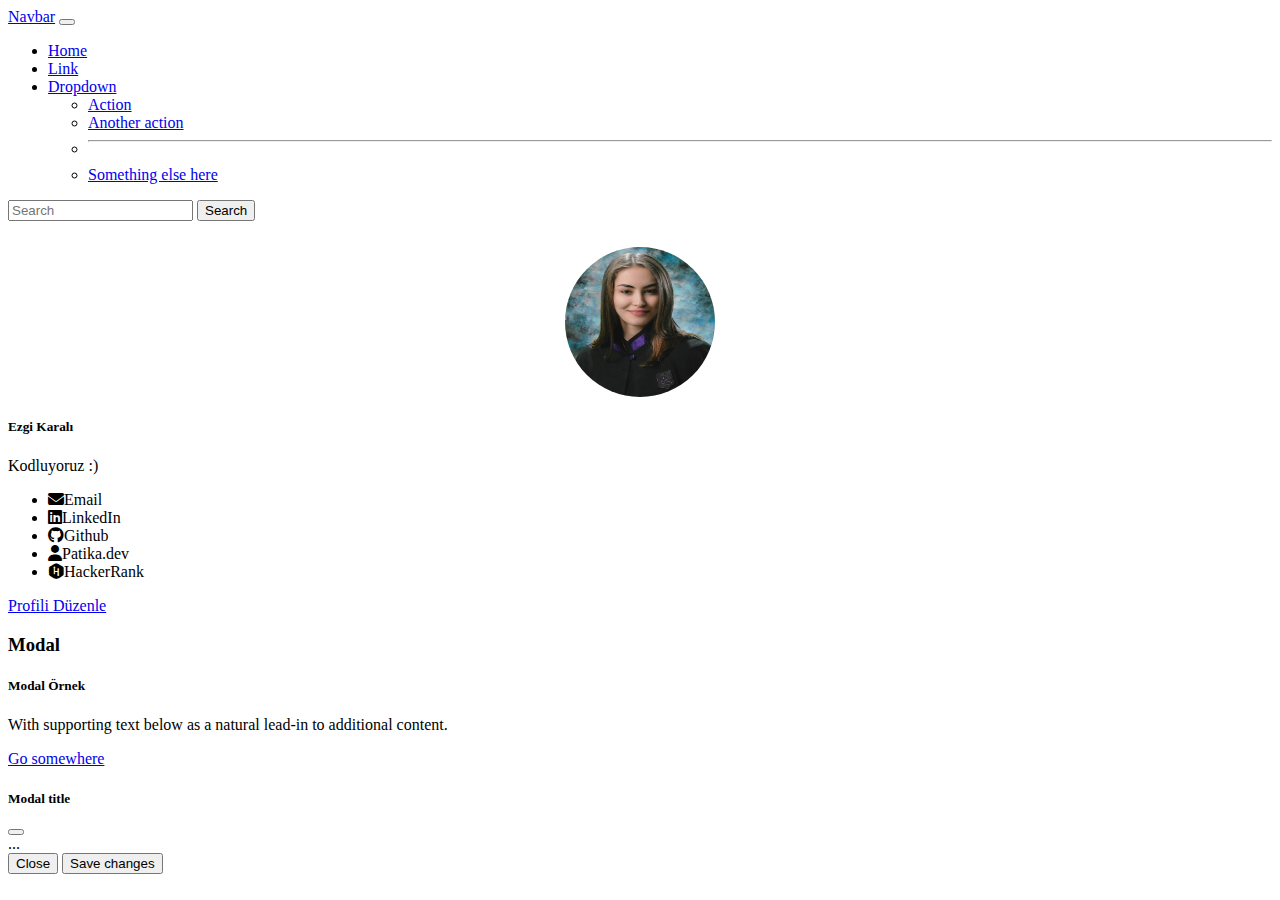
==== Bootstrap2/index.html @ e3fecdb6 "first commit" ====
<html lang="en">
<head>
    <meta charset="UTF-8">
    <meta http-equiv="X-UA-Compatible" content="IE=edge">
    <meta name="viewport" content="width=device-width, initial-scale=1.0">
    <title>Document</title>
    <link rel="stylesheet" href="./fontawesome/css/all.css">
    <link href="https://cdn.jsdelivr.net/npm/bootstrap@5.2.0/dist/css/bootstrap.min.css" rel="stylesheet" integrity="sha384-gH2yIJqKdNHPEq0n4Mqa/HGKIhSkIHeL5AyhkYV8i59U5AR6csBvApHHNl/vI1Bx" crossorigin="anonymous">
    <link rel="stylesheet" href="css/style.css">

    <script src="https://cdn.jsdelivr.net/npm/bootstrap@5.2.0/dist/js/bootstrap.bundle.min.js" integrity="sha384-A3rJD856KowSb7dwlZdYEkO39Gagi7vIsF0jrRAoQmDKKtQBHUuLZ9AsSv4jD4Xa" crossorigin="anonymous"></script>
</head>
<body>
    <nav class="navbar navbar-expand-md navbar-dark bg-dark">
  <div class="container-fluid">
    <a class="navbar-brand" href="#">Navbar</a>
    <button class="navbar-toggler" type="button" data-bs-toggle="collapse" data-bs-target="#navbarSupportedContent" aria-controls="navbarSupportedContent" aria-expanded="false" aria-label="Toggle navigation">
      <span class="navbar-toggler-icon"></span>
    </button>
    <div class="collapse navbar-collapse" id="navbarSupportedContent">
      <ul class="navbar-nav me-auto mb-2 mb-lg-0">
        <li class="nav-item">
          <a class="nav-link active" aria-current="page" href="#">Home</a>
        </li>
        <li class="nav-item">
          <a class="nav-link" href="#">Link</a>
        </li>
        <li class="nav-item dropdown">
          <a class="nav-link dropdown-toggle" href="#" role="button" data-bs-toggle="dropdown" aria-expanded="false">
            Dropdown
          </a>
          <ul class="dropdown-menu">
            <li><a class="dropdown-item" href="#">Action</a></li>
            <li><a class="dropdown-item" href="#">Another action</a></li>
            <li><hr class="dropdown-divider"></li>
            <li><a class="dropdown-item" href="#">Something else here</a></li>
          </ul>
        </li>
        
      </ul>
      <form class="d-flex" role="search">
        <input class="form-control me-2" type="search" placeholder="Search" aria-label="Search">
        <button class="btn btn-outline-success" type="submit">Search</button>
      </form>
    </div>
  </div>
</nav>
<div class="container mt-4">
    <div class="col-md-3">
        <div class="card">
            <div class="avatar-box">
                <img src="images/profile.jpg" class="avatar" alt="avatar">
            </div>
            <div class="card-body">
    <h5 class="card-title">Ezgi Karalı</h5>
    <p class="card-text">Kodluyoruz :)</p>
  </div>
  <ul class="list-group list-group-flush">
    <li class="list-group-item"><i class="fa-solid fa-envelope"></i>Email</li>
    <li class="list-group-item"><i class="fa-brands fa-linkedin"></i>LinkedIn</li>
    <li class="list-group-item"><i class="fa-brands fa-github"></i>Github</li>
    <li class="list-group-item"><i class="fa-solid fa-user"></i>Patika.dev</li>
    <li class="list-group-item"><i class="fa-brands fa-hackerrank"></i>HackerRank</li>
  </ul>
  <div class="card-body">
    <a href="#" class="card-link">Profili Düzenle</a>
  </div>
</div>


    <div class="card mt-4">
        <h3 class="card-header">Modal</h3>
        <div class="card-body">
            <h5 class="card-title">Modal Örnek</h5>
           <p class="card-text">With supporting text below as a natural lead-in to additional content.</p>
            <a href="#" class="btn btn-primary">Go somewhere</a>
        </div>
    </div>
    </div> 
</div>


<!-- ekranda sonradan açıldığı için modal örneğini nereye koyduğumuzun bir önemi yok-->
<div class="modal fade" id="exampleModal" tabindex="-1" aria-labelledby="exampleModalLabel" aria-hidden="true">
  <div class="modal-dialog">
    <div class="modal-content">
      <div class="modal-header">
        <h5 class="modal-title" id="exampleModalLabel">Modal title</h5>
        <button type="button" class="btn-close" data-bs-dismiss="modal" aria-label="Close"></button>
      </div>
      <div class="modal-body">
        ...
      </div>
      <div class="modal-footer">
        <button type="button" class="btn btn-secondary" data-bs-dismiss="modal">Close</button>
        <button type="button" class="btn btn-primary">Save changes</button>
      </div>
    </div>
  </div>
</div>
    <script src="https://cdn.jsdelivr.net/npm/@popperjs/core@2.11.5/dist/umd/popper.min.js" integrity="sha384-Xe+8cL9oJa6tN/veChSP7q+mnSPaj5Bcu9mPX5F5xIGE0DVittaqT5lorf0EI7Vk" crossorigin="anonymous"></script>
    <script src="https://code.jquery.com/jquery-3.6.1.slim.js"></script>
</body>
</html>
---- Bootstrap2/css/style.css ----
.avatar{
    height: 150px;
    width: 150px;
    border-radius: 100%;
    margin-top: 10px;
}

.avatar-box{
    text-align: center;
}
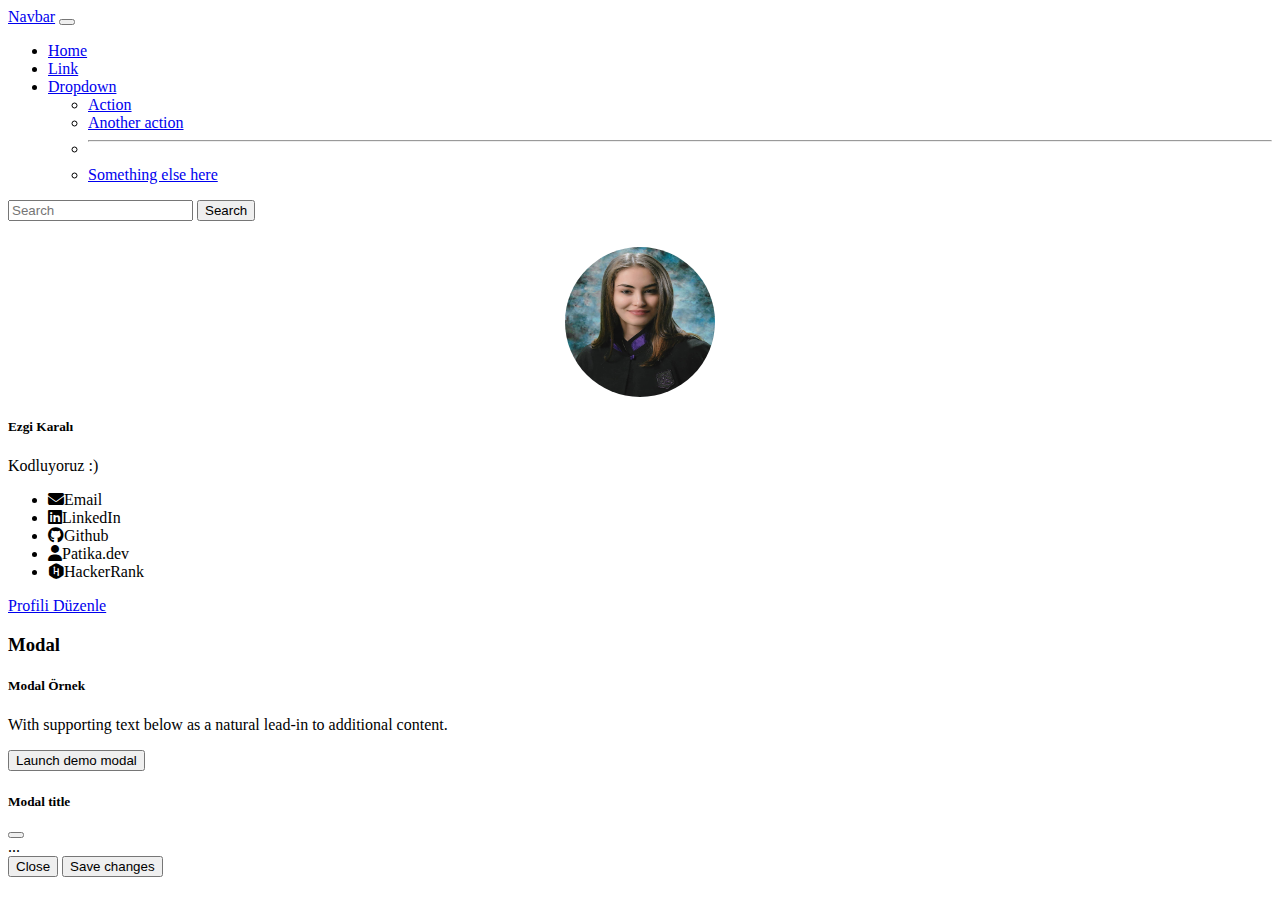
==== commit 81aea597: "second" ====
--- a/Bootstrap2/index.html
+++ b/Bootstrap2/index.html
@@ -1,104 +1,172 @@
 <html lang="en">
-<head>
-    <meta charset="UTF-8">
-    <meta http-equiv="X-UA-Compatible" content="IE=edge">
-    <meta name="viewport" content="width=device-width, initial-scale=1.0">
+  <head>
+    <meta charset="UTF-8" />
+    <meta http-equiv="X-UA-Compatible" content="IE=edge" />
+    <meta name="viewport" content="width=device-width, initial-scale=1.0" />
     <title>Document</title>
-    <link rel="stylesheet" href="./fontawesome/css/all.css">
-    <link href="https://cdn.jsdelivr.net/npm/bootstrap@5.2.0/dist/css/bootstrap.min.css" rel="stylesheet" integrity="sha384-gH2yIJqKdNHPEq0n4Mqa/HGKIhSkIHeL5AyhkYV8i59U5AR6csBvApHHNl/vI1Bx" crossorigin="anonymous">
-    <link rel="stylesheet" href="css/style.css">
+    <link rel="stylesheet" href="./fontawesome/css/all.css" />
+    <link
+      href="https://cdn.jsdelivr.net/npm/bootstrap@5.2.0/dist/css/bootstrap.min.css"
+      rel="stylesheet"
+      integrity="sha384-gH2yIJqKdNHPEq0n4Mqa/HGKIhSkIHeL5AyhkYV8i59U5AR6csBvApHHNl/vI1Bx"
+      crossorigin="anonymous"
+    />
+    <link rel="stylesheet" href="css/style.css" />
 
-    <script src="https://cdn.jsdelivr.net/npm/bootstrap@5.2.0/dist/js/bootstrap.bundle.min.js" integrity="sha384-A3rJD856KowSb7dwlZdYEkO39Gagi7vIsF0jrRAoQmDKKtQBHUuLZ9AsSv4jD4Xa" crossorigin="anonymous"></script>
-</head>
-<body>
+    <script
+      src="https://cdn.jsdelivr.net/npm/bootstrap@5.2.0/dist/js/bootstrap.bundle.min.js"
+      integrity="sha384-A3rJD856KowSb7dwlZdYEkO39Gagi7vIsF0jrRAoQmDKKtQBHUuLZ9AsSv4jD4Xa"
+      crossorigin="anonymous"
+    ></script>
+  </head>
+  <body>
     <nav class="navbar navbar-expand-md navbar-dark bg-dark">
-  <div class="container-fluid">
-    <a class="navbar-brand" href="#">Navbar</a>
-    <button class="navbar-toggler" type="button" data-bs-toggle="collapse" data-bs-target="#navbarSupportedContent" aria-controls="navbarSupportedContent" aria-expanded="false" aria-label="Toggle navigation">
-      <span class="navbar-toggler-icon"></span>
-    </button>
-    <div class="collapse navbar-collapse" id="navbarSupportedContent">
-      <ul class="navbar-nav me-auto mb-2 mb-lg-0">
-        <li class="nav-item">
-          <a class="nav-link active" aria-current="page" href="#">Home</a>
-        </li>
-        <li class="nav-item">
-          <a class="nav-link" href="#">Link</a>
-        </li>
-        <li class="nav-item dropdown">
-          <a class="nav-link dropdown-toggle" href="#" role="button" data-bs-toggle="dropdown" aria-expanded="false">
-            Dropdown
-          </a>
-          <ul class="dropdown-menu">
-            <li><a class="dropdown-item" href="#">Action</a></li>
-            <li><a class="dropdown-item" href="#">Another action</a></li>
-            <li><hr class="dropdown-divider"></li>
-            <li><a class="dropdown-item" href="#">Something else here</a></li>
+      <div class="container-fluid">
+        <a class="navbar-brand" href="#">Navbar</a>
+        <button
+          class="navbar-toggler"
+          type="button"
+          data-bs-toggle="collapse"
+          data-bs-target="#navbarSupportedContent"
+          aria-controls="navbarSupportedContent"
+          aria-expanded="false"
+          aria-label="Toggle navigation"
+        >
+          <span class="navbar-toggler-icon"></span>
+        </button>
+        <div class="collapse navbar-collapse" id="navbarSupportedContent">
+          <ul class="navbar-nav me-auto mb-2 mb-lg-0">
+            <li class="nav-item">
+              <a class="nav-link active" aria-current="page" href="#">Home</a>
+            </li>
+            <li class="nav-item">
+              <a class="nav-link" href="#">Link</a>
+            </li>
+            <li class="nav-item dropdown">
+              <a
+                class="nav-link dropdown-toggle"
+                href="#"
+                role="button"
+                data-bs-toggle="dropdown"
+                aria-expanded="false"
+              >
+                Dropdown
+              </a>
+              <ul class="dropdown-menu">
+                <li><a class="dropdown-item" href="#">Action</a></li>
+                <li><a class="dropdown-item" href="#">Another action</a></li>
+                <li><hr class="dropdown-divider" /></li>
+                <li>
+                  <a class="dropdown-item" href="#">Something else here</a>
+                </li>
+              </ul>
+            </li>
           </ul>
-        </li>
-        
-      </ul>
-      <form class="d-flex" role="search">
-        <input class="form-control me-2" type="search" placeholder="Search" aria-label="Search">
-        <button class="btn btn-outline-success" type="submit">Search</button>
-      </form>
-    </div>
-  </div>
-</nav>
-<div class="container mt-4">
-    <div class="col-md-3">
+          <form class="d-flex" role="search">
+            <input
+              class="form-control me-2"
+              type="search"
+              placeholder="Search"
+              aria-label="Search"
+            />
+            <button class="btn btn-outline-success" type="submit">
+              Search
+            </button>
+          </form>
+        </div>
+      </div>
+    </nav>
+    <div class="container mt-4">
+      <div class="col-md-3">
         <div class="card">
-            <div class="avatar-box">
-                <img src="images/profile.jpg" class="avatar" alt="avatar">
-            </div>
-            <div class="card-body">
-    <h5 class="card-title">Ezgi Karalı</h5>
-    <p class="card-text">Kodluyoruz :)</p>
-  </div>
-  <ul class="list-group list-group-flush">
-    <li class="list-group-item"><i class="fa-solid fa-envelope"></i>Email</li>
-    <li class="list-group-item"><i class="fa-brands fa-linkedin"></i>LinkedIn</li>
-    <li class="list-group-item"><i class="fa-brands fa-github"></i>Github</li>
-    <li class="list-group-item"><i class="fa-solid fa-user"></i>Patika.dev</li>
-    <li class="list-group-item"><i class="fa-brands fa-hackerrank"></i>HackerRank</li>
-  </ul>
-  <div class="card-body">
-    <a href="#" class="card-link">Profili Düzenle</a>
-  </div>
-</div>
+          <div class="avatar-box">
+            <img src="images/profile.jpg" class="avatar" alt="avatar" />
+          </div>
+          <div class="card-body">
+            <h5 class="card-title">Ezgi Karalı</h5>
+            <p class="card-text">Kodluyoruz :)</p>
+          </div>
+          <ul class="list-group list-group-flush">
+            <li class="list-group-item">
+              <i class="fa-solid fa-envelope"></i>Email
+            </li>
+            <li class="list-group-item">
+              <i class="fa-brands fa-linkedin"></i>LinkedIn
+            </li>
+            <li class="list-group-item">
+              <i class="fa-brands fa-github"></i>Github
+            </li>
+            <li class="list-group-item">
+              <i class="fa-solid fa-user"></i>Patika.dev
+            </li>
+            <li class="list-group-item">
+              <i class="fa-brands fa-hackerrank"></i>HackerRank
+            </li>
+          </ul>
+          <div class="card-body">
+            <a href="#" class="card-link">Profili Düzenle</a>
+          </div>
+        </div>
 
-
-    <div class="card mt-4">
-        <h3 class="card-header">Modal</h3>
-        <div class="card-body">
+        <div class="card mt-4">
+          <h3 class="card-header">Modal</h3>
+          <div class="card-body">
             <h5 class="card-title">Modal Örnek</h5>
-           <p class="card-text">With supporting text below as a natural lead-in to additional content.</p>
-            <a href="#" class="btn btn-primary">Go somewhere</a>
+            <p class="card-text">
+              With supporting text below as a natural lead-in to additional
+              content.
+            </p>
+            <button
+              type="button"
+              class="btn btn-primary"
+              data-bs-toggle="modal"
+              data-bs-target="#exampleModal"
+            >
+              Launch demo modal
+            </button>
+          </div>
         </div>
-    </div>
-    </div> 
-</div>
-
-
-<!-- ekranda sonradan açıldığı için modal örneğini nereye koyduğumuzun bir önemi yok-->
-<div class="modal fade" id="exampleModal" tabindex="-1" aria-labelledby="exampleModalLabel" aria-hidden="true">
-  <div class="modal-dialog">
-    <div class="modal-content">
-      <div class="modal-header">
-        <h5 class="modal-title" id="exampleModalLabel">Modal title</h5>
-        <button type="button" class="btn-close" data-bs-dismiss="modal" aria-label="Close"></button>
-      </div>
-      <div class="modal-body">
-        ...
-      </div>
-      <div class="modal-footer">
-        <button type="button" class="btn btn-secondary" data-bs-dismiss="modal">Close</button>
-        <button type="button" class="btn btn-primary">Save changes</button>
       </div>
     </div>
-  </div>
-</div>
-    <script src="https://cdn.jsdelivr.net/npm/@popperjs/core@2.11.5/dist/umd/popper.min.js" integrity="sha384-Xe+8cL9oJa6tN/veChSP7q+mnSPaj5Bcu9mPX5F5xIGE0DVittaqT5lorf0EI7Vk" crossorigin="anonymous"></script>
+
+    <!-- ekranda sonradan açıldığı için modal örneğini nereye koyduğumuzun bir önemi yok-->
+    <div
+      class="modal fade"
+      id="exampleModal"
+      tabindex="-1"
+      aria-labelledby="exampleModalLabel"
+      aria-hidden="true"
+    >
+      <div class="modal-dialog">
+        <div class="modal-content">
+          <div class="modal-header">
+            <h5 class="modal-title" id="exampleModalLabel">Modal title</h5>
+            <button
+              type="button"
+              class="btn-close"
+              data-bs-dismiss="modal"
+              aria-label="Close"
+            ></button>
+          </div>
+          <div class="modal-body">...</div>
+          <div class="modal-footer">
+            <button
+              type="button"
+              class="btn btn-secondary"
+              data-bs-dismiss="modal"
+            >
+              Close
+            </button>
+            <button type="button" class="btn btn-primary">Save changes</button>
+          </div>
+        </div>
+      </div>
+    </div>
+    <script
+      src="https://cdn.jsdelivr.net/npm/@popperjs/core@2.11.5/dist/umd/popper.min.js"
+      integrity="sha384-Xe+8cL9oJa6tN/veChSP7q+mnSPaj5Bcu9mPX5F5xIGE0DVittaqT5lorf0EI7Vk"
+      crossorigin="anonymous"
+    ></script>
     <script src="https://code.jquery.com/jquery-3.6.1.slim.js"></script>
-</body>
-</html>+  </body>
+</html>
--- a/Bootstrap2/css/style.css
+++ b/Bootstrap2/css/style.css
@@ -1,10 +1,10 @@
-.avatar{
+.avatar {
     height: 150px;
     width: 150px;
     border-radius: 100%;
     margin-top: 10px;
 }
 
-.avatar-box{
+.avatar-box {
     text-align: center;
 }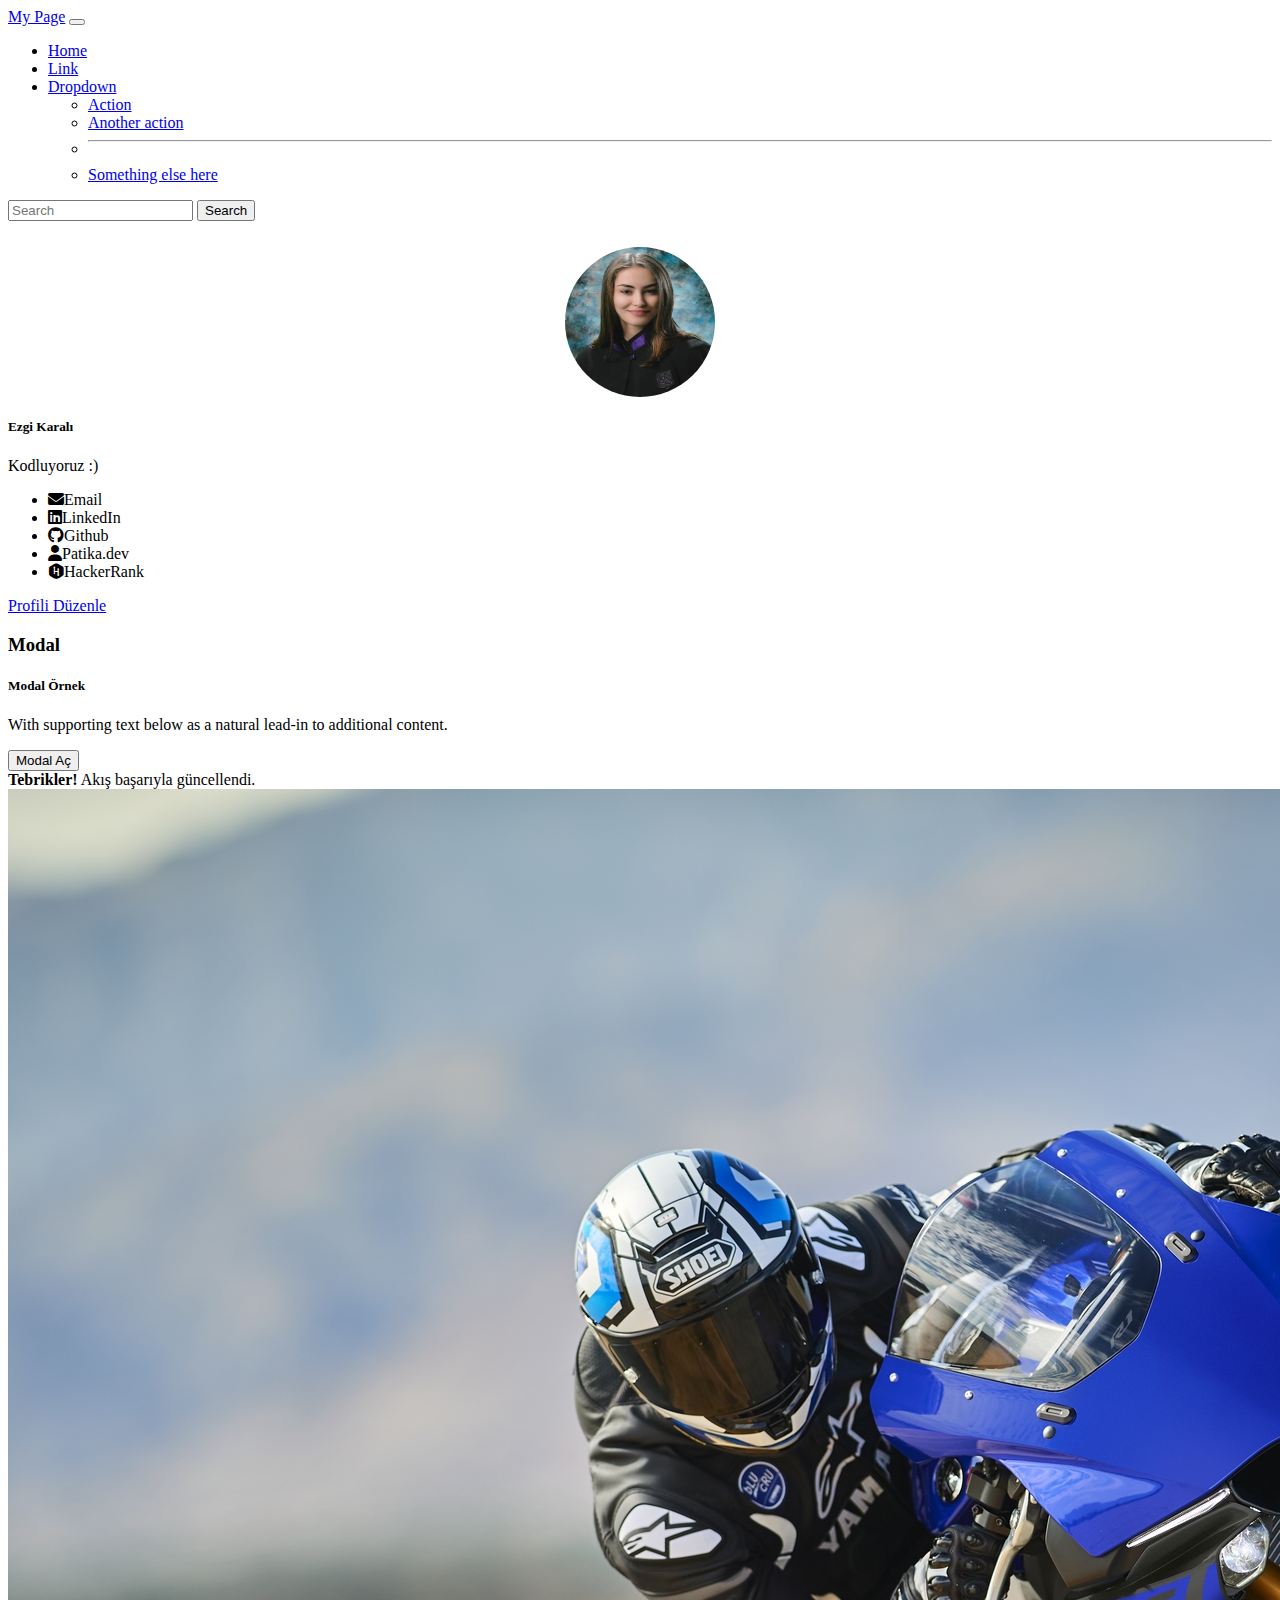
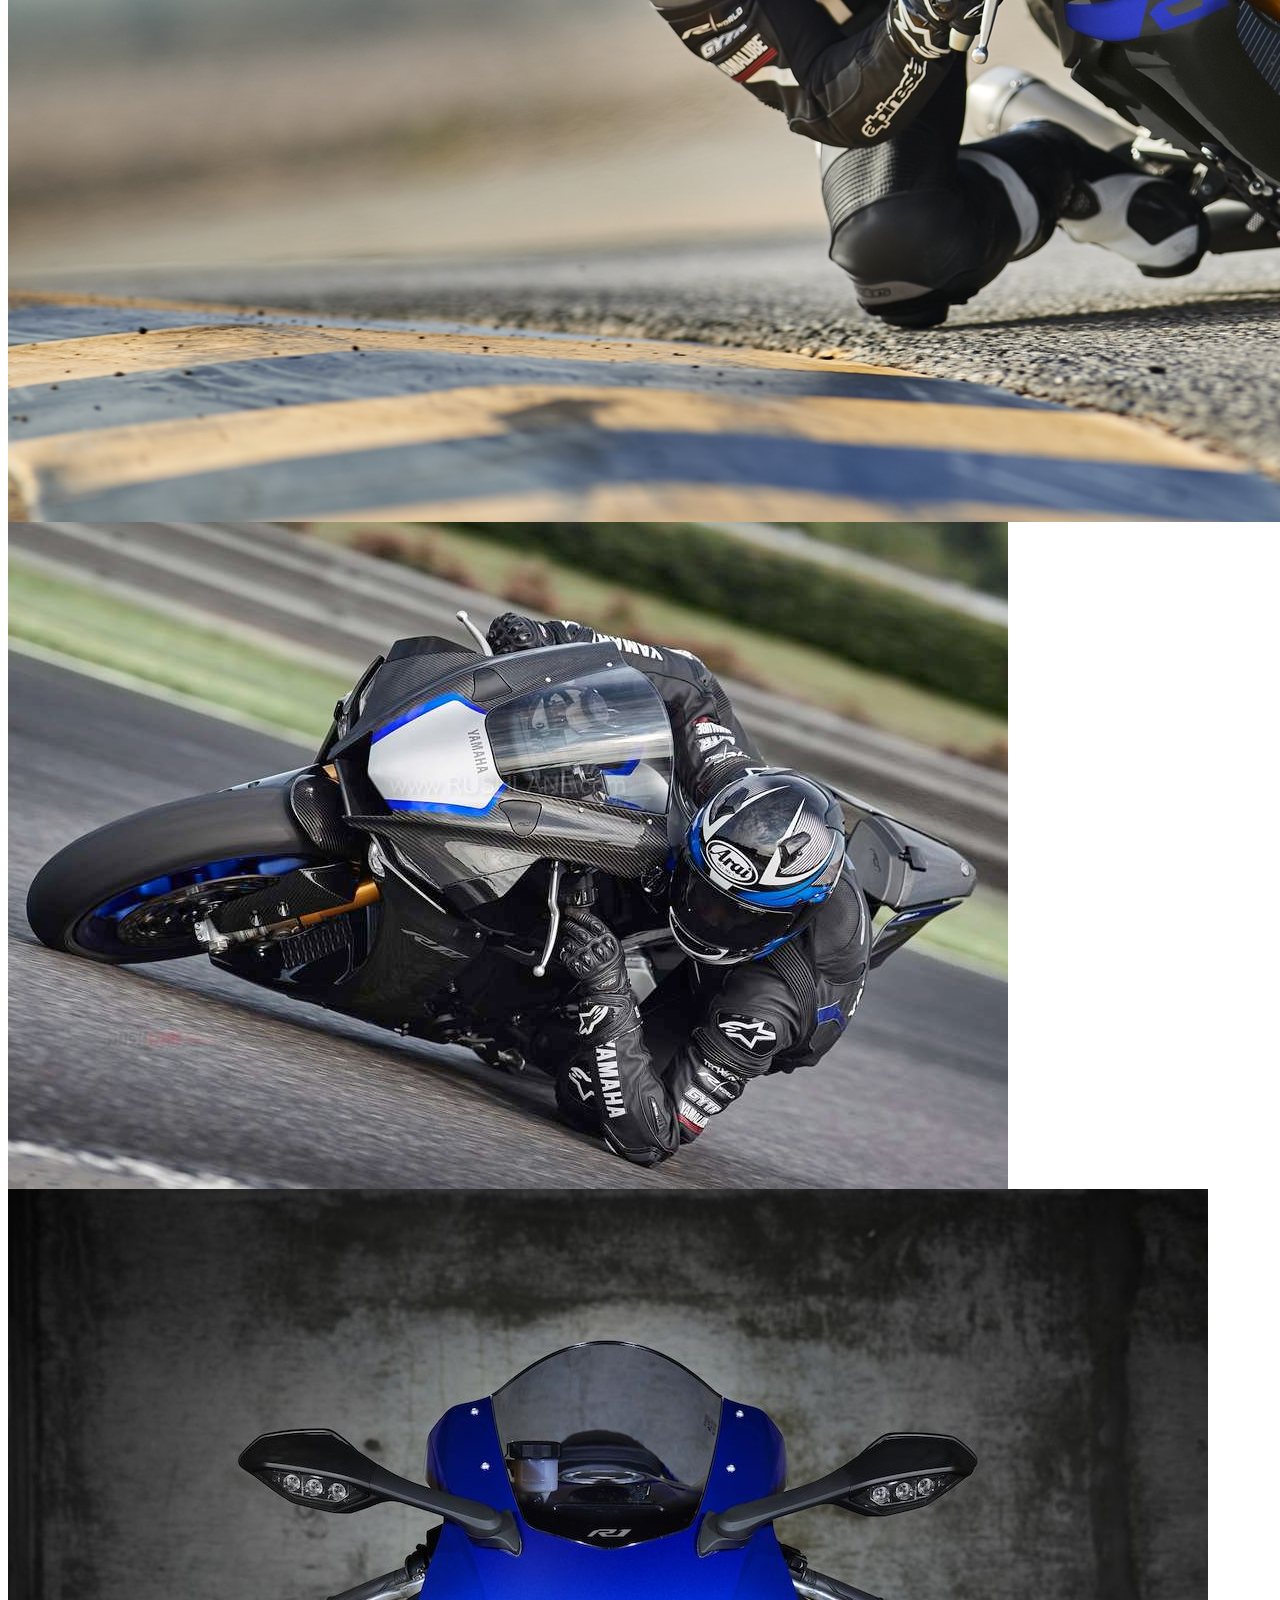
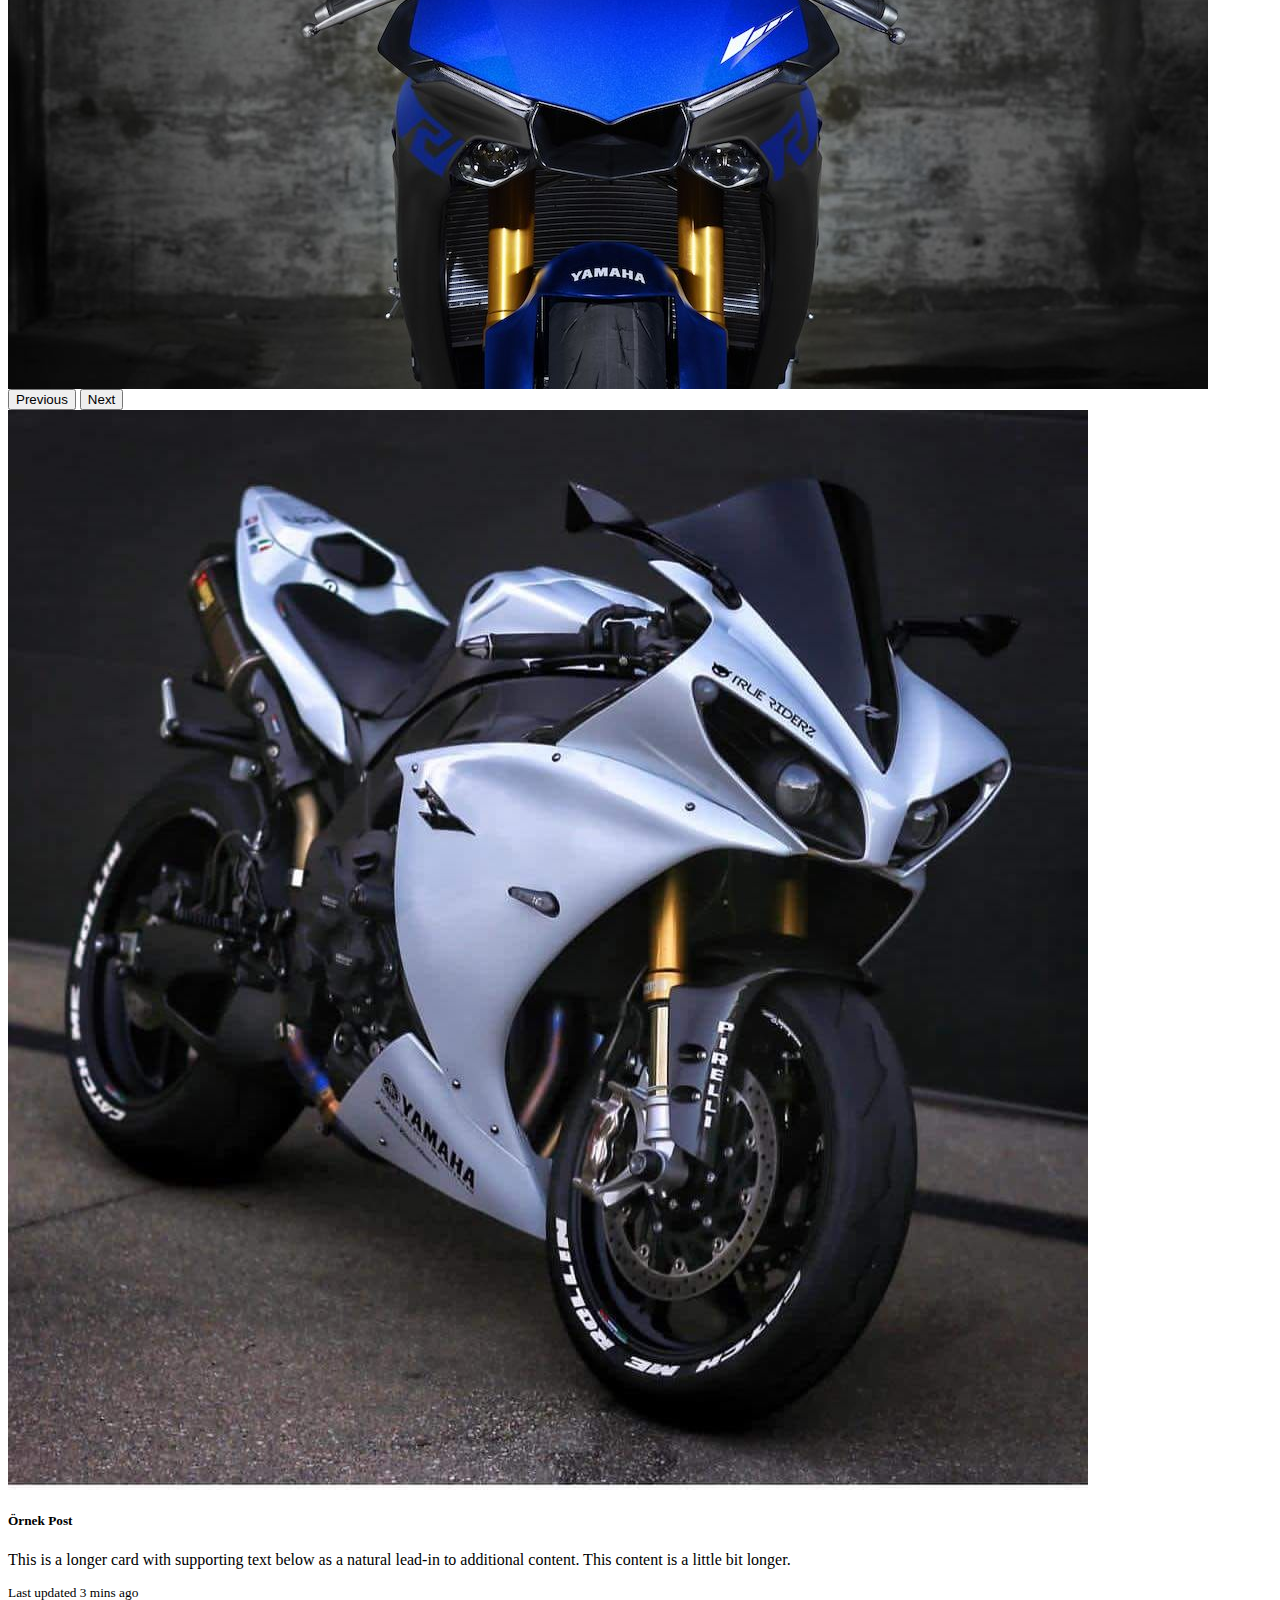
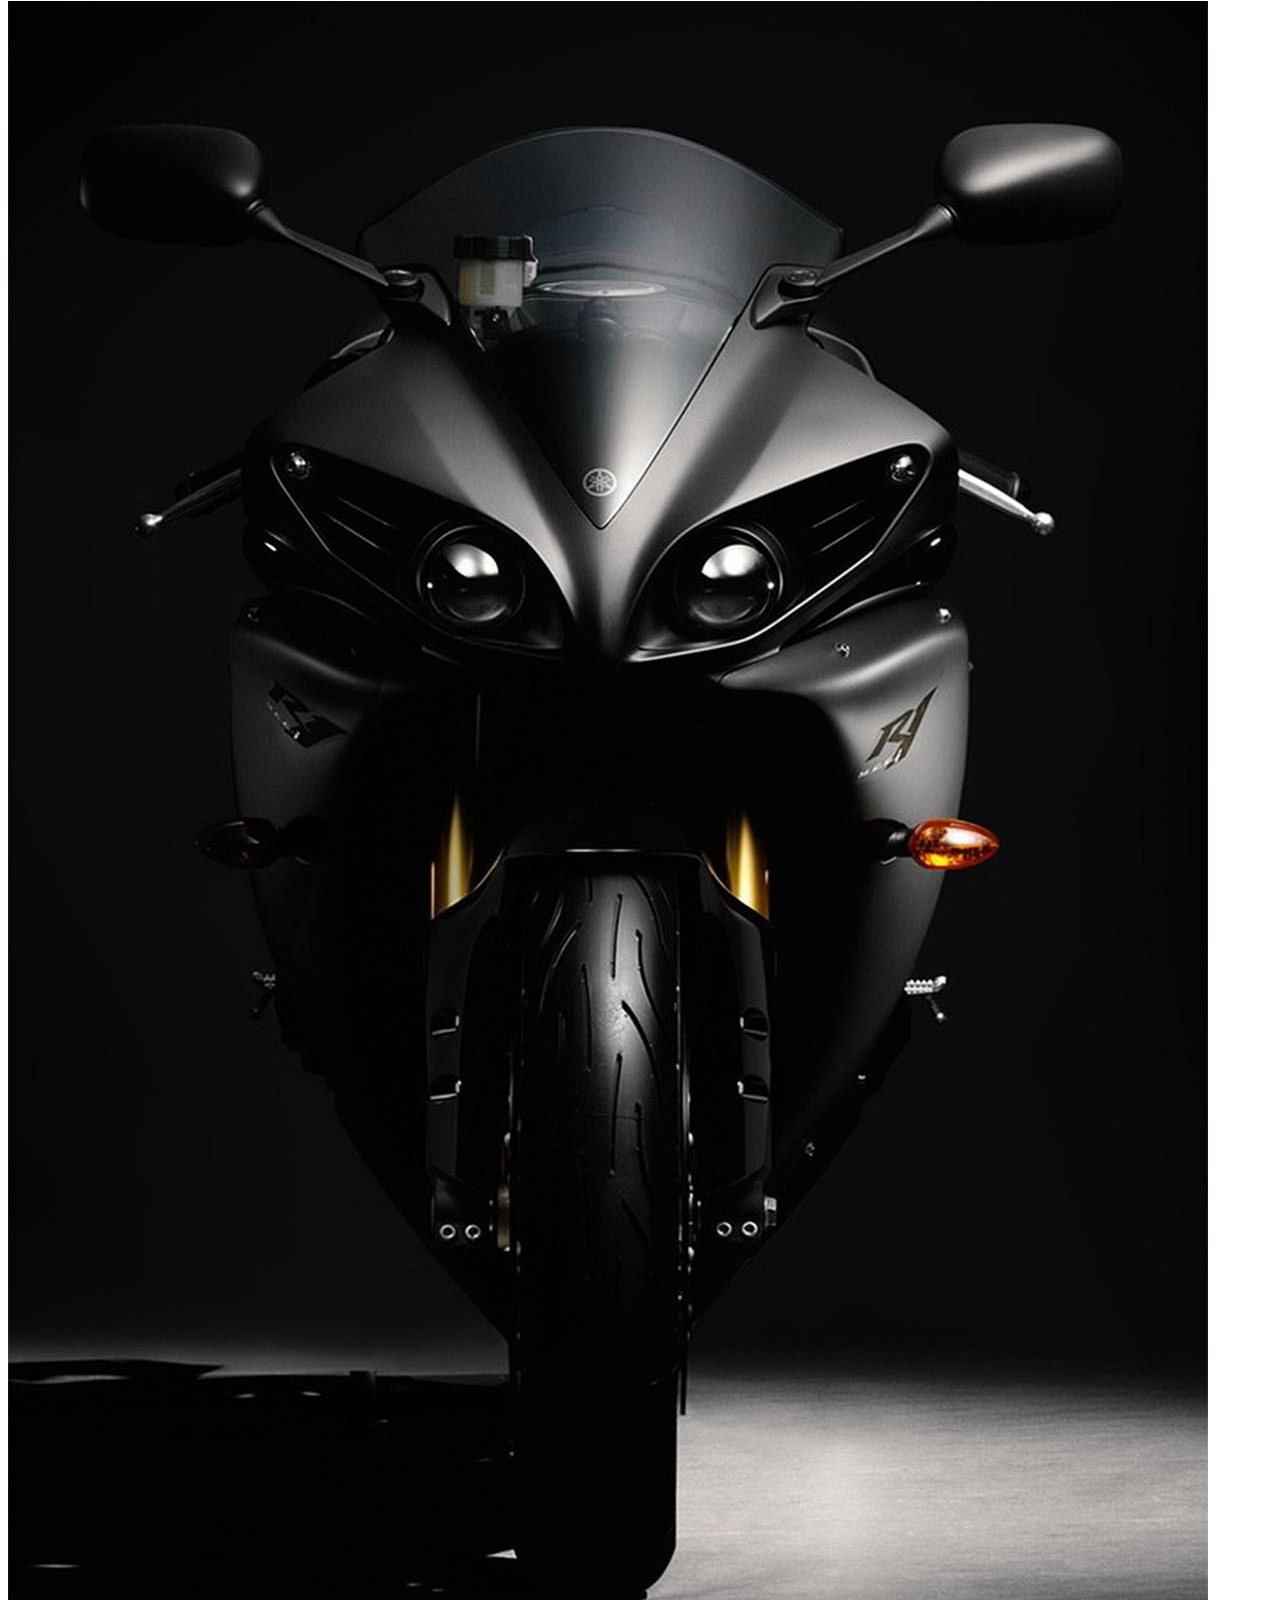
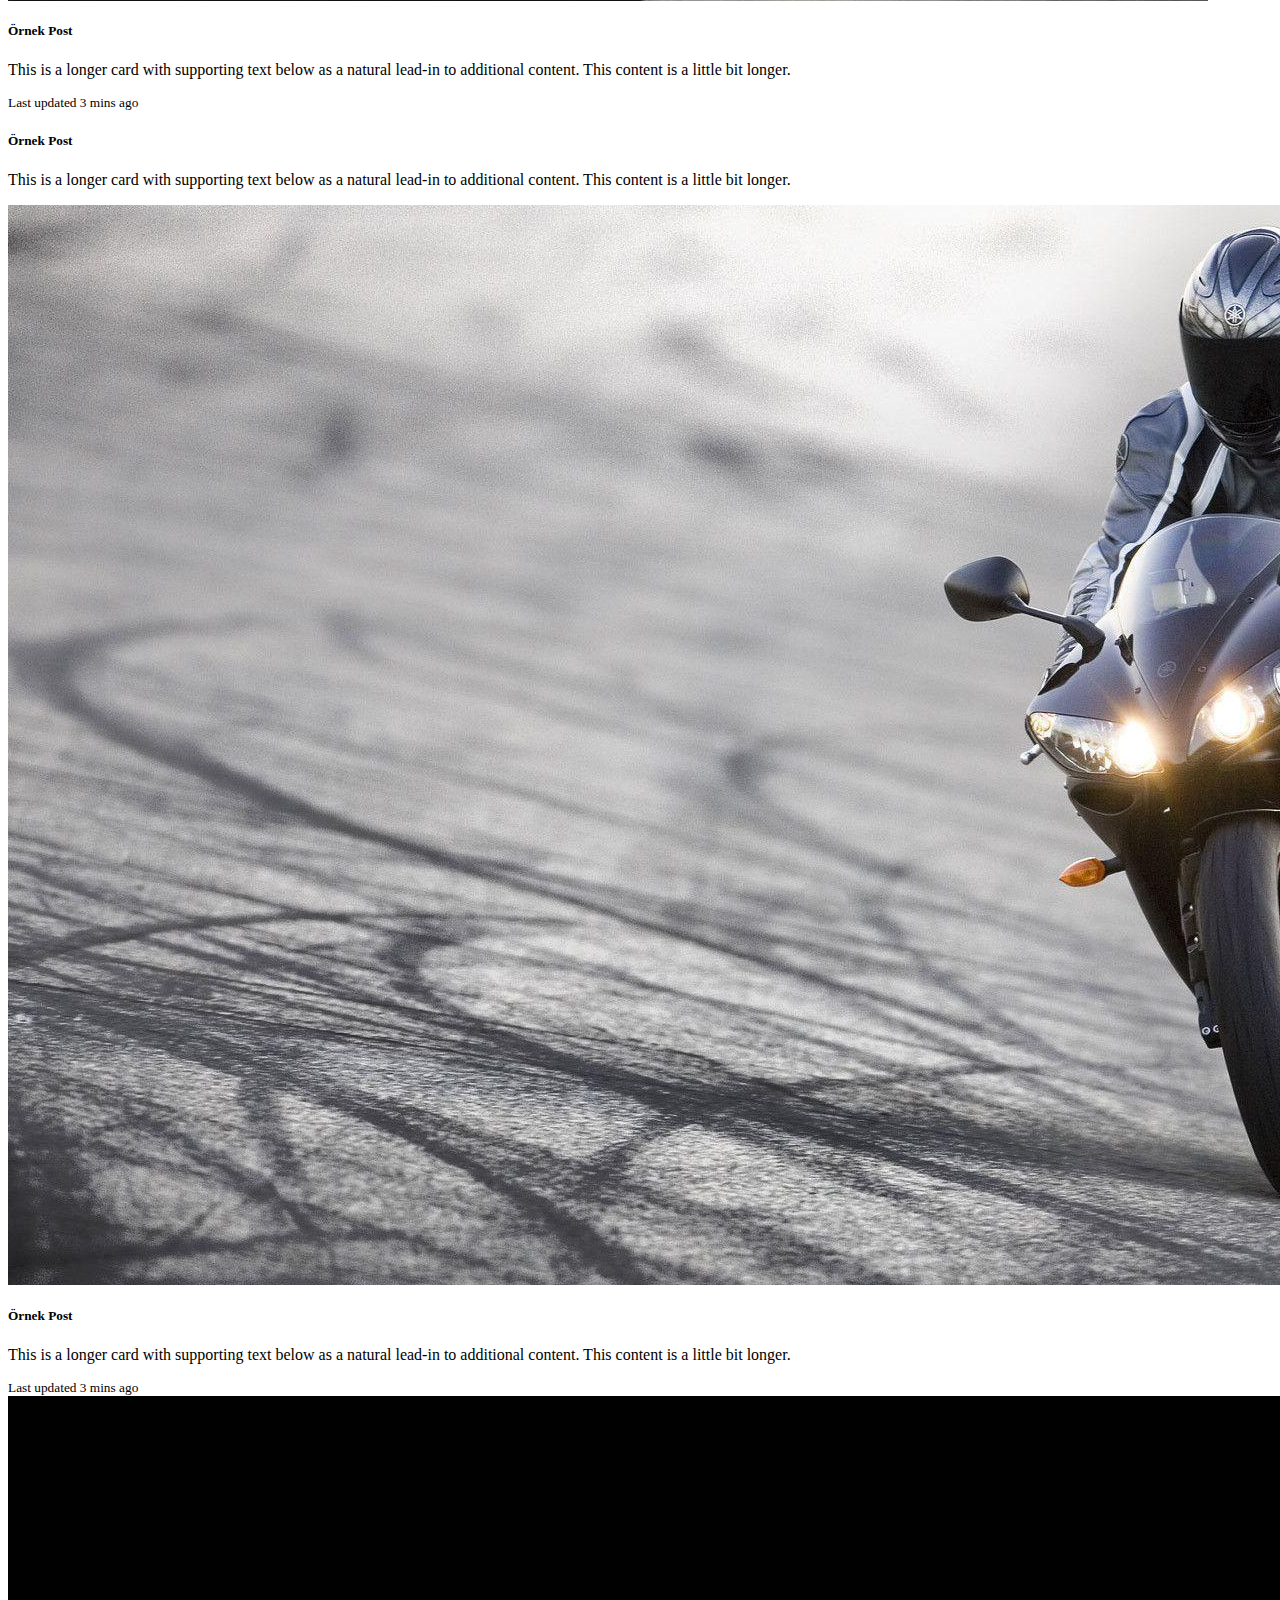
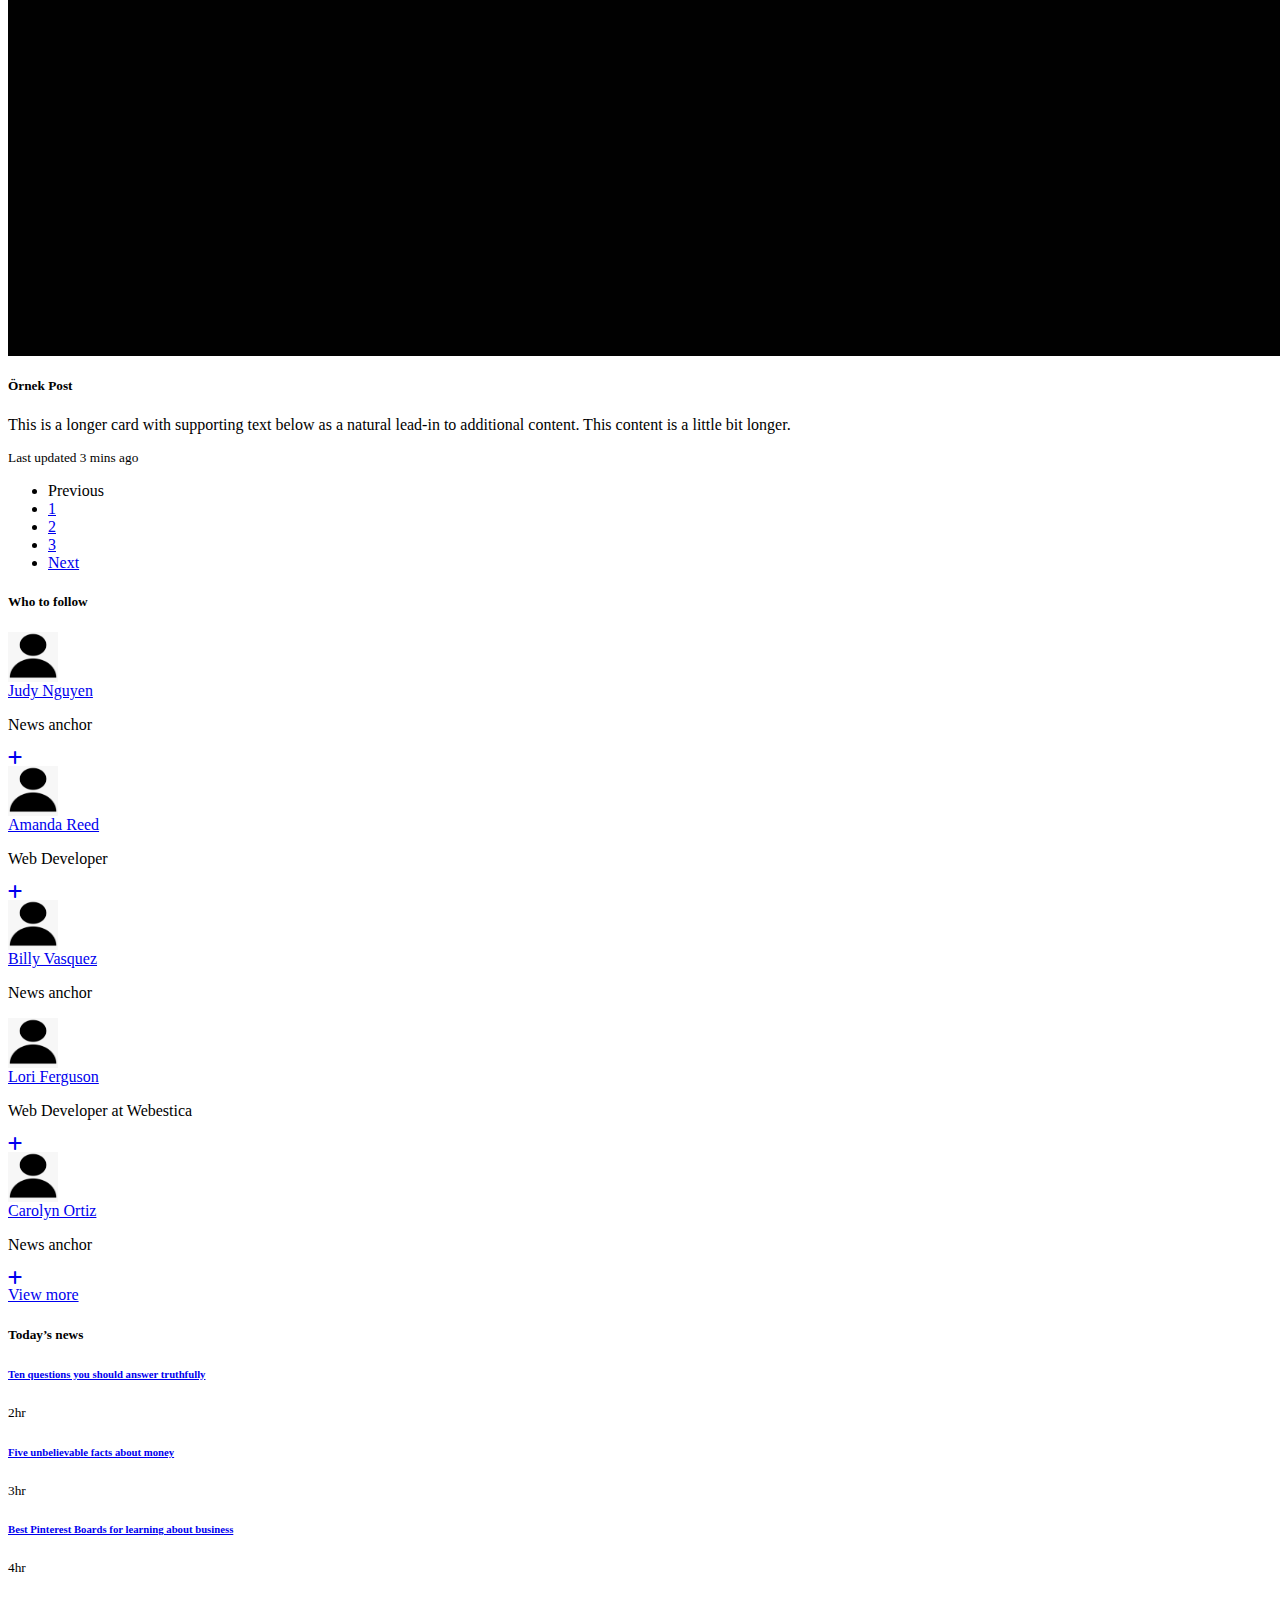
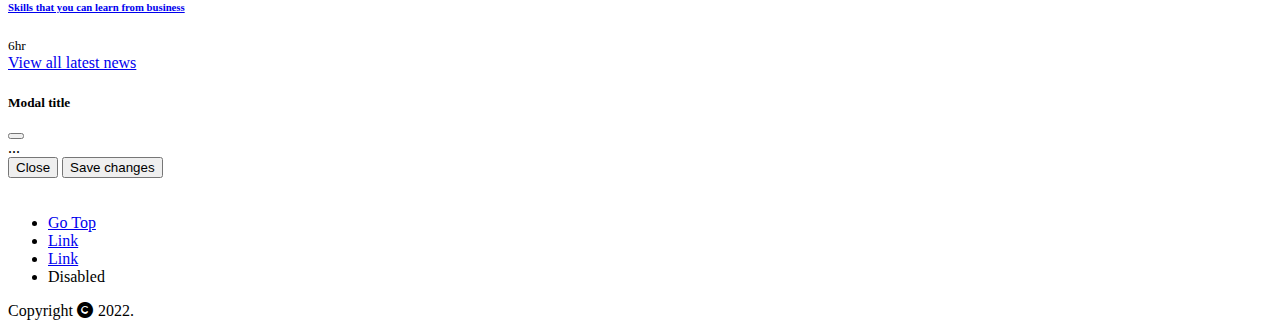
==== commit 08797912: "third" ====
--- a/Bootstrap2/index.html
+++ b/Bootstrap2/index.html
@@ -12,7 +12,7 @@
       crossorigin="anonymous"
     />
     <link rel="stylesheet" href="css/style.css" />
-
+<link rel="icon" type="image/png" sizes="32x32" href="https://themes.getbootstrap.com/wp-content/themes/bootstrap-marketplace/assets/images/fav/favicon-32x32.png">
     <script
       src="https://cdn.jsdelivr.net/npm/bootstrap@5.2.0/dist/js/bootstrap.bundle.min.js"
       integrity="sha384-A3rJD856KowSb7dwlZdYEkO39Gagi7vIsF0jrRAoQmDKKtQBHUuLZ9AsSv4jD4Xa"
@@ -22,7 +22,7 @@
   <body>
     <nav class="navbar navbar-expand-md navbar-dark bg-dark">
       <div class="container-fluid">
-        <a class="navbar-brand" href="#">Navbar</a>
+        <a class="navbar-brand" href="#">My Page</a>
         <button
           class="navbar-toggler"
           type="button"
@@ -77,87 +77,385 @@
       </div>
     </nav>
     <div class="container mt-4">
-      <div class="col-md-3">
-        <div class="card">
-          <div class="avatar-box">
-            <img src="images/profile.jpg" class="avatar" alt="avatar" />
-          </div>
-          <div class="card-body">
-            <h5 class="card-title">Ezgi Karalı</h5>
-            <p class="card-text">Kodluyoruz :)</p>
-          </div>
-          <ul class="list-group list-group-flush">
-            <li class="list-group-item">
-              <i class="fa-solid fa-envelope"></i>Email
-            </li>
-            <li class="list-group-item">
-              <i class="fa-brands fa-linkedin"></i>LinkedIn
-            </li>
-            <li class="list-group-item">
-              <i class="fa-brands fa-github"></i>Github
-            </li>
-            <li class="list-group-item">
-              <i class="fa-solid fa-user"></i>Patika.dev
-            </li>
-            <li class="list-group-item">
-              <i class="fa-brands fa-hackerrank"></i>HackerRank
-            </li>
-          </ul>
-          <div class="card-body">
-            <a href="#" class="card-link">Profili Düzenle</a>
-          </div>
-        </div>
-
-        <div class="card mt-4">
-          <h3 class="card-header">Modal</h3>
-          <div class="card-body">
-            <h5 class="card-title">Modal Örnek</h5>
-            <p class="card-text">
-              With supporting text below as a natural lead-in to additional
-              content.
-            </p>
+      <div class="row">
+        <!-- Birinci sütundayız-->
+        <div class="col-md-3">
+          <div class="card">
+            <div class="icon-box">
+              <img src="images/profile.jpg" class="icon" alt="avatar" />
+            </div>
+            <div class="card-body">
+              <h5 class="card-title">Ezgi Karalı</h5>
+              <p class="card-text">Kodluyoruz :)</p>
+            </div>
+            <ul class="list-group list-group-flush">
+              <li class="list-group-item">
+                <i class="fa-solid fa-envelope"></i>Email
+              </li>
+              <li class="list-group-item">
+                <i class="fa-brands fa-linkedin"></i>LinkedIn
+              </li>
+              <li class="list-group-item">
+                <i class="fa-brands fa-github"></i>Github
+              </li>
+              <li class="list-group-item">
+                <i class="fa-solid fa-user"></i>Patika.dev
+              </li>
+              <li class="list-group-item">
+                <i class="fa-brands fa-hackerrank"></i>HackerRank
+              </li>
+            </ul>
+            <div class="card-body">
+              <a href="#" class="card-link">Profili Düzenle</a>
+            </div>
+          </div>
+
+          <div class="card mt-4">
+            <h3 class="card-header">Modal</h3>
+            <div class="card-body">
+              <h5 class="card-title">Modal Örnek</h5>
+              <p class="card-text">
+                With supporting text below as a natural lead-in to additional
+                content.
+              </p>
+              <button
+                type="button"
+                class="btn btn-primary"
+                data-bs-toggle="modal"
+                data-bs-target="#exampleModal"
+              >
+                Modal Aç
+              </button>
+            </div>
+          </div>
+        </div>
+        <!-- ikinci sütundayız-->
+        <div class="col-md-6">
+          <div class="alert alert-success" role="alert">
+            <strong>Tebrikler!</strong> Akış başarıyla güncellendi.
+          </div>
+          <div
+            id="carouselExampleControls"
+            class="carousel slide"
+            data-bs-ride="carousel"
+          >
+            <div class="carousel-inner">
+              <div class="carousel-item active">
+                <img src="images/bike1.jpg" class="d-block w-100" alt="..." />
+              </div>
+              <div class="carousel-item">
+                <img src="images/bike2.jpg" class="d-block w-100" alt="..." />
+              </div>
+              <div class="carousel-item">
+                <img src="images/bike3.jpg" class="d-block w-100" alt="..." />
+              </div>
+            </div>
             <button
+              class="carousel-control-prev"
               type="button"
-              class="btn btn-primary"
-              data-bs-toggle="modal"
-              data-bs-target="#exampleModal"
+              data-bs-target="#carouselExampleControls"
+              data-bs-slide="prev"
             >
-              Launch demo modal
+              <span
+                class="carousel-control-prev-icon"
+                aria-hidden="true"
+              ></span>
+              <span class="visually-hidden">Previous</span>
             </button>
-          </div>
+            <button
+              class="carousel-control-next"
+              type="button"
+              data-bs-target="#carouselExampleControls"
+              data-bs-slide="next"
+            >
+              <span
+                class="carousel-control-next-icon"
+                aria-hidden="true"
+              ></span>
+              <span class="visually-hidden">Next</span>
+            </button>
+          </div>
+          <div class="row row-cols-1 row-cols-md-2 g-4 mt-3">
+            <div class="col-md-6">
+              <div class="card h-100">
+                <img src="images/bike4.jpg" class="card-img-top" alt="..." />
+                <div class="card-body">
+                  <h5 class="card-title">Örnek Post</h5>
+                  <p class="card-text">
+                    This is a longer card with supporting text below as a
+                    natural lead-in to additional content. This content is a
+                    little bit longer.
+                  </p>
+                </div>
+                <div class="card-footer">
+                  <small class="text-muted">Last updated 3 mins ago</small>
+                </div>
+              </div>
+            </div>
+            <div class="col-md-6">
+              <div class="card h-100">
+                <img src="images/bike5.jpg" class="card-img-top" alt="..." />
+                <div class="card-body">
+                  <h5 class="card-title">Örnek Post</h5>
+                  <p class="card-text">
+                    This is a longer card with supporting text below as a
+                    natural lead-in to additional content. This content is a
+                    little bit longer.
+                  </p>
+                </div>
+                <div class="card-footer">
+                  <small class="text-muted">Last updated 3 mins ago</small>
+                </div>
+              </div>
+            </div>
+            <div class="col-md-12 mt-3">
+              <div class="card">
+                <div class="card-body">
+                  <h5 class="card-title">Örnek Post</h5>
+                </div>
+                <span class="card-icerik">
+                  <p class="mt-3 ms-2">
+                    This is a longer card with supporting text below as a
+                    natural lead-in to additional content. This content is a
+                    little bit longer.
+                  </p>
+                </span>
+              </div>
+            </div>
+            <div class="col-md-12 mt-3">
+              <div class="card">
+                <img src="images/bike7.jpg" class="card-img-top" alt="..." />
+                <div class="card-body">
+                  <h5 class="card-title">Örnek Post</h5>
+                  <p class="card-text">
+                    This is a longer card with supporting text below as a
+                    natural lead-in to additional content. This content is a
+                    little bit longer.
+                  </p>
+                </div>
+                <div class="card-footer">
+                  <small class="text-muted">Last updated 3 mins ago</small>
+                </div>
+              </div>
+            </div>
+            <div class="col-md-12 mt-3">
+              <div class="card text-bg-dark">
+                <img src="images/bike6.jpg" class="card-img-top" alt="..." />
+                <div class="card-img-overlay">
+                  <h5 class="card-title">Örnek Post</h5>
+                  <p class="card-text">
+                    This is a longer card with supporting text below as a
+                    natural lead-in to additional content. This content is a
+                    little bit longer.
+                  </p>
+                  <p class="card-text">
+                    <small>Last updated 3 mins ago</small>
+                  </p>
+                </div>
+              </div>
+            </div>
+            <!--sayfa geçiş kısmı-->
+            <div class="col-md-12 mt-3">
+              <nav aria-label="Page navigation example">
+                <ul class="pagination justify-content-center">
+                  <li class="page-item disabled">
+                    <a class="page-link">Previous</a>
+                  </li>
+                  <li class="page-item"><a class="page-link" href="#">1</a></li>
+                  <li class="page-item"><a class="page-link" href="#">2</a></li>
+                  <li class="page-item"><a class="page-link" href="#">3</a></li>
+                  <li class="page-item">
+                    <a class="page-link" href="#">Next</a>
+                  </li>
+                </ul>
+              </nav>
+            </div>
+          </div>
+        </div>
+        <!--3. sütun-->
+        <div class="col-md-3">
+        <div class="row g-4">
+          <!-- Card follow START -->
+          <div class="col-sm-6 col-lg-12">
+            <div class="card">
+              <!-- Card header START -->
+              <div class="card-header pb-0 border-0">
+                <h5 class="card-title mb-0">Who to follow</h5>
+              </div>
+              <!-- Card header END -->
+              <!-- Card body START -->
+              <div class="card-body">
+                <!-- Connection item START -->
+                <div class="hstack gap-2 mb-3">
+                  <!-- Avatar -->
+                  <div class="avatar">
+                    <a href="#!"><img class="avatar-img rounded-circle" src="images/anonym.png" alt=""></a>
+                  </div>
+                  <!-- Title -->
+                  <div class="overflow-hidden">
+                    <a class="h6 mb-0" href="#!">Judy Nguyen </a>
+                    <p class="mb-0 small text-truncate">News anchor</p>
+                  </div>
+                  <!-- Button -->
+                  <a class="btn btn-primary-soft rounded-circle icon-md ms-auto" href="#"><i class="fa-solid fa-plus"> </i></a>
+                </div>
+                <!-- Connection item END -->
+                <!-- Connection item START -->
+                  <div class="hstack gap-2 mb-3">
+                    <!-- Avatar -->
+                    <div class="avatar avatar-story">
+                      <a href="#!"> <img class="avatar-img rounded-circle" src="images/anonym.png" alt=""> </a>
+                    </div>
+                    <!-- Title -->
+                    <div class="overflow-hidden">
+                      <a class="h6 mb-0" href="#!">Amanda Reed </a>
+                      <p class="mb-0 small text-truncate">Web Developer</p>
+                    </div>
+                    <!-- Button -->
+                    <a class="btn btn-primary-soft rounded-circle icon-md ms-auto" href="#"><i class="fa-solid fa-plus"> </i></a>
+                </div>
+                <!-- Connection item END -->
+
+                <!-- Connection item START -->
+                <div class="hstack gap-2 mb-3">
+                  <!-- Avatar -->
+                  <div class="avatar">
+                    <a href="#"> <img class="avatar-img rounded-circle" src="images/anonym.png" alt=""> </a>
+                  </div>
+                  <!-- Title -->
+                  <div class="overflow-hidden">
+                    <a class="h6 mb-0" href="#!">Billy Vasquez </a>
+                    <p class="mb-0 small text-truncate">News anchor</p>
+                  </div>
+                  <!-- Button -->
+                  <a class="btn btn-primary rounded-circle icon-md ms-auto" href="#"><i class="bi bi-person-check-fill"> </i></a>
+                </div>
+                <!-- Connection item END -->
+                
+                <!-- Connection item START -->
+                <div class="hstack gap-2 mb-3">
+                  <!-- Avatar -->
+                  <div class="avatar">
+                    <a href="#"> <img class="avatar-img rounded-circle" src="images/anonym.png" alt=""> </a>
+                  </div>
+                  <!-- Title -->
+                  <div class="overflow-hidden">
+                    <a class="h6 mb-0" href="#!">Lori Ferguson </a>
+                    <p class="mb-0 small text-truncate">Web Developer at Webestica</p>
+                  </div>
+                  <!-- Button -->
+                  <a class="btn btn-primary-soft rounded-circle icon-md ms-auto" href="#"><i class="fa-solid fa-plus"> </i></a>
+                </div>
+                <!-- Connection item END -->
+
+                <!-- Connection item START -->
+                <div class="hstack gap-2 mb-3">
+                  <!-- Avatar -->
+                  <div class="avatar">
+                    <a href="#"> <img class="avatar-img rounded-circle" src="images/anonym.png" alt=""> </a>
+                  </div>
+                  <!-- Title -->
+                  <div class="overflow-hidden">
+                    <a class="h6 mb-0" href="#!">Carolyn Ortiz </a>
+                    <p class="mb-0 small text-truncate">News anchor</p>
+                  </div>
+                  <!-- Button -->
+                  <a class="btn btn-primary-soft rounded-circle icon-md ms-auto" href="#"><i class="fa-solid fa-plus"> </i></a>
+                </div>
+                <!-- Connection item END -->
+
+                <!-- View more button -->
+                <div class="d-grid mt-3">
+                  <a class="btn btn-sm btn-primary-soft" href="#!">View more</a>
+                </div>
+              </div>
+              <!-- Card body END -->
+            </div>
+          </div>
+          <!-- Card follow START -->
+
+          <!-- Card News START -->
+          <div class="col-sm-6 col-lg-12">
+            <div class="card">
+              <!-- Card header START -->
+              <div class="card-header pb-0 border-0">
+                <h5 class="card-title mb-0">Today’s news</h5>
+              </div>
+              <!-- Card header END -->
+              <!-- Card body START -->
+              <div class="card-body">
+                <!-- News item -->
+                <div class="mb-3">
+                  <h6 class="mb-0"><a href="blog-details.html">Ten questions you should answer truthfully</a></h6>
+                  <small>2hr</small>
+                </div>
+                <!-- News item -->
+                <div class="mb-3">
+                  <h6 class="mb-0"><a href="blog-details.html">Five unbelievable facts about money</a></h6>
+                  <small>3hr</small>
+                </div>
+                <!-- News item -->
+                <div class="mb-3">
+                  <h6 class="mb-0"><a href="blog-details.html">Best Pinterest Boards for learning about business</a></h6>
+                  <small>4hr</small>
+                </div>
+                <!-- News item -->
+                <div class="mb-3">
+                  <h6 class="mb-0"><a href="blog-details.html">Skills that you can learn from business</a></h6>
+                  <small>6hr</small>
+                </div>
+                <!-- Load more comments -->
+                <a href="#!" role="button" class="btn btn-link btn-link-loader btn-sm text-secondary d-flex align-items-center" data-bs-toggle="button" aria-pressed="true">
+                  <div class="spinner-dots me-2">
+                    <span class="spinner-dot"></span>
+                    <span class="spinner-dot"></span>
+                    <span class="spinner-dot"></span>
+                  </div>
+                  View all latest news
+                </a>
+              </div>
+              <!-- Card body END -->
+            </div>
+          </div>
+          <!-- Card News END -->
         </div>
       </div>
-    </div>
-
-    <!-- ekranda sonradan açıldığı için modal örneğini nereye koyduğumuzun bir önemi yok-->
-    <div
-      class="modal fade"
-      id="exampleModal"
-      tabindex="-1"
-      aria-labelledby="exampleModalLabel"
-      aria-hidden="true"
-    >
-      <div class="modal-dialog">
-        <div class="modal-content">
-          <div class="modal-header">
-            <h5 class="modal-title" id="exampleModalLabel">Modal title</h5>
-            <button
-              type="button"
-              class="btn-close"
-              data-bs-dismiss="modal"
-              aria-label="Close"
-            ></button>
-          </div>
-          <div class="modal-body">...</div>
-          <div class="modal-footer">
-            <button
-              type="button"
-              class="btn btn-secondary"
-              data-bs-dismiss="modal"
-            >
-              Close
-            </button>
-            <button type="button" class="btn btn-primary">Save changes</button>
+        
+        
+      </div>
+
+      <!-- ekranda sonradan açıldığı için modal örneğini nereye koyduğumuzun bir önemi yok-->
+      <div
+        class="modal fade"
+        id="exampleModal"
+        tabindex="-1"
+        aria-labelledby="exampleModalLabel"
+        aria-hidden="true"
+      >
+        <div class="modal-dialog">
+          <div class="modal-content">
+            <div class="modal-header">
+              <h5 class="modal-title" id="exampleModalLabel">Modal title</h5>
+              <button
+                type="button"
+                class="btn-close"
+                data-bs-dismiss="modal"
+                aria-label="Close"
+              ></button>
+            </div>
+            <div class="modal-body">...</div>
+            <div class="modal-footer">
+              <button
+                type="button"
+                class="btn btn-secondary"
+                data-bs-dismiss="modal"
+              >
+                Close
+              </button>
+              <button type="button" class="btn btn-primary">
+                Save changes
+              </button>
+            </div>
           </div>
         </div>
       </div>
@@ -169,4 +467,29 @@
     ></script>
     <script src="https://code.jquery.com/jquery-3.6.1.slim.js"></script>
   </body>
+  <footer class="footer bg-light mt-3">
+    <div class="container">
+      <div class="row footer-row">
+        <div class="col-md-8">
+          <ul class="nav">
+            <li class="nav-item">
+              <a class="nav-link active" aria-current="page" href="#">Go Top</a>
+            </li>
+            <li class="nav-item">
+              <a class="nav-link" href="#">Link</a>
+            </li>
+            <li class="nav-item">
+              <a class="nav-link" href="#">Link</a>
+            </li>
+            <li class="nav-item">
+              <a class="nav-link disabled">Disabled</a>
+            </li>
+          </ul>
+        </div>
+        <div class="col-md-4">
+          Copyright <i class="fa-solid fa-copyright"></i> 2022.
+        </div>
+      </div>
+    </div>
+  </footer>
 </html>
--- a/Bootstrap2/css/style.css
+++ b/Bootstrap2/css/style.css
@@ -1,10 +1,24 @@
-.avatar {
+.icon {
     height: 150px;
     width: 150px;
     border-radius: 100%;
     margin-top: 10px;
 }
 
-.avatar-box {
+.icon-box {
     text-align: center;
+}
+
+.card-icerik{
+    height: 250px;
+    background-color: whitesmoke;
+}
+.footer-row{
+    height: 100px;
+    padding-top: 20px;
+
+}
+.avatar-img{
+    height:50px;
+    width: 50px;
 }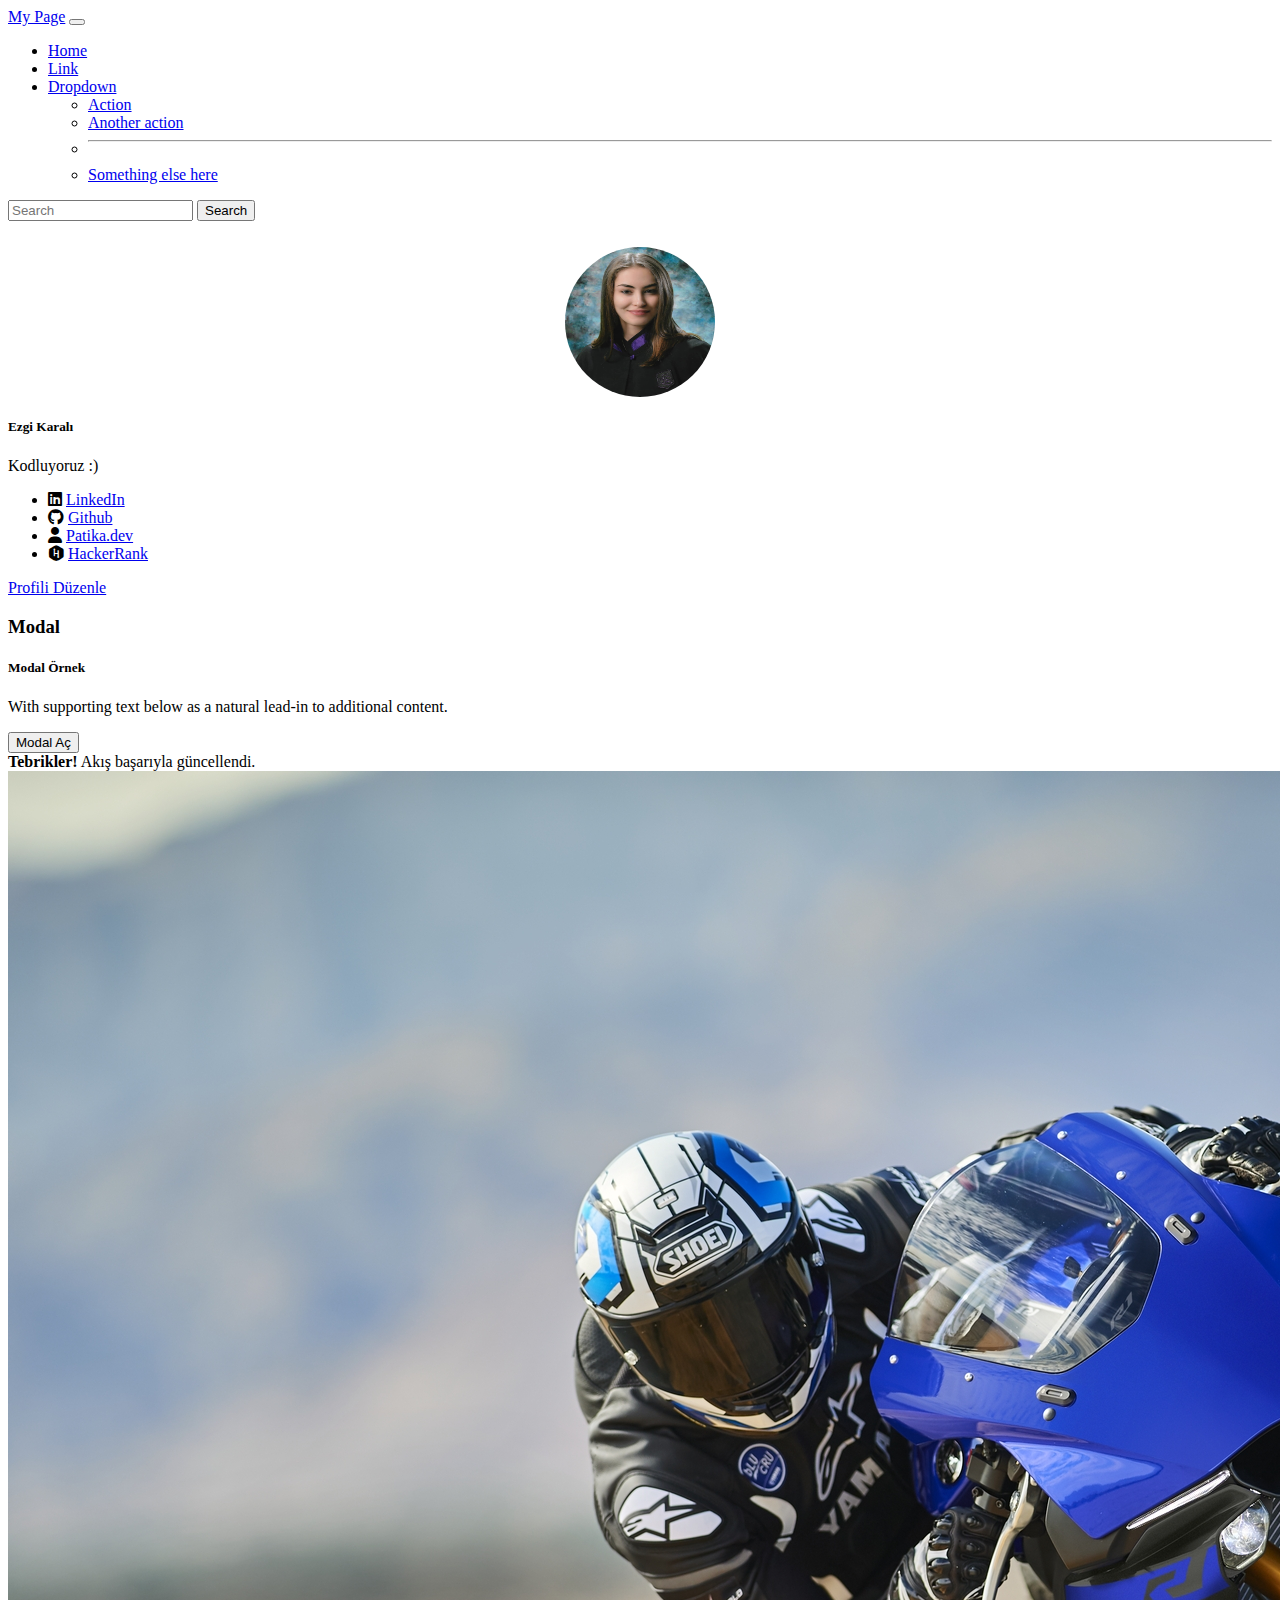
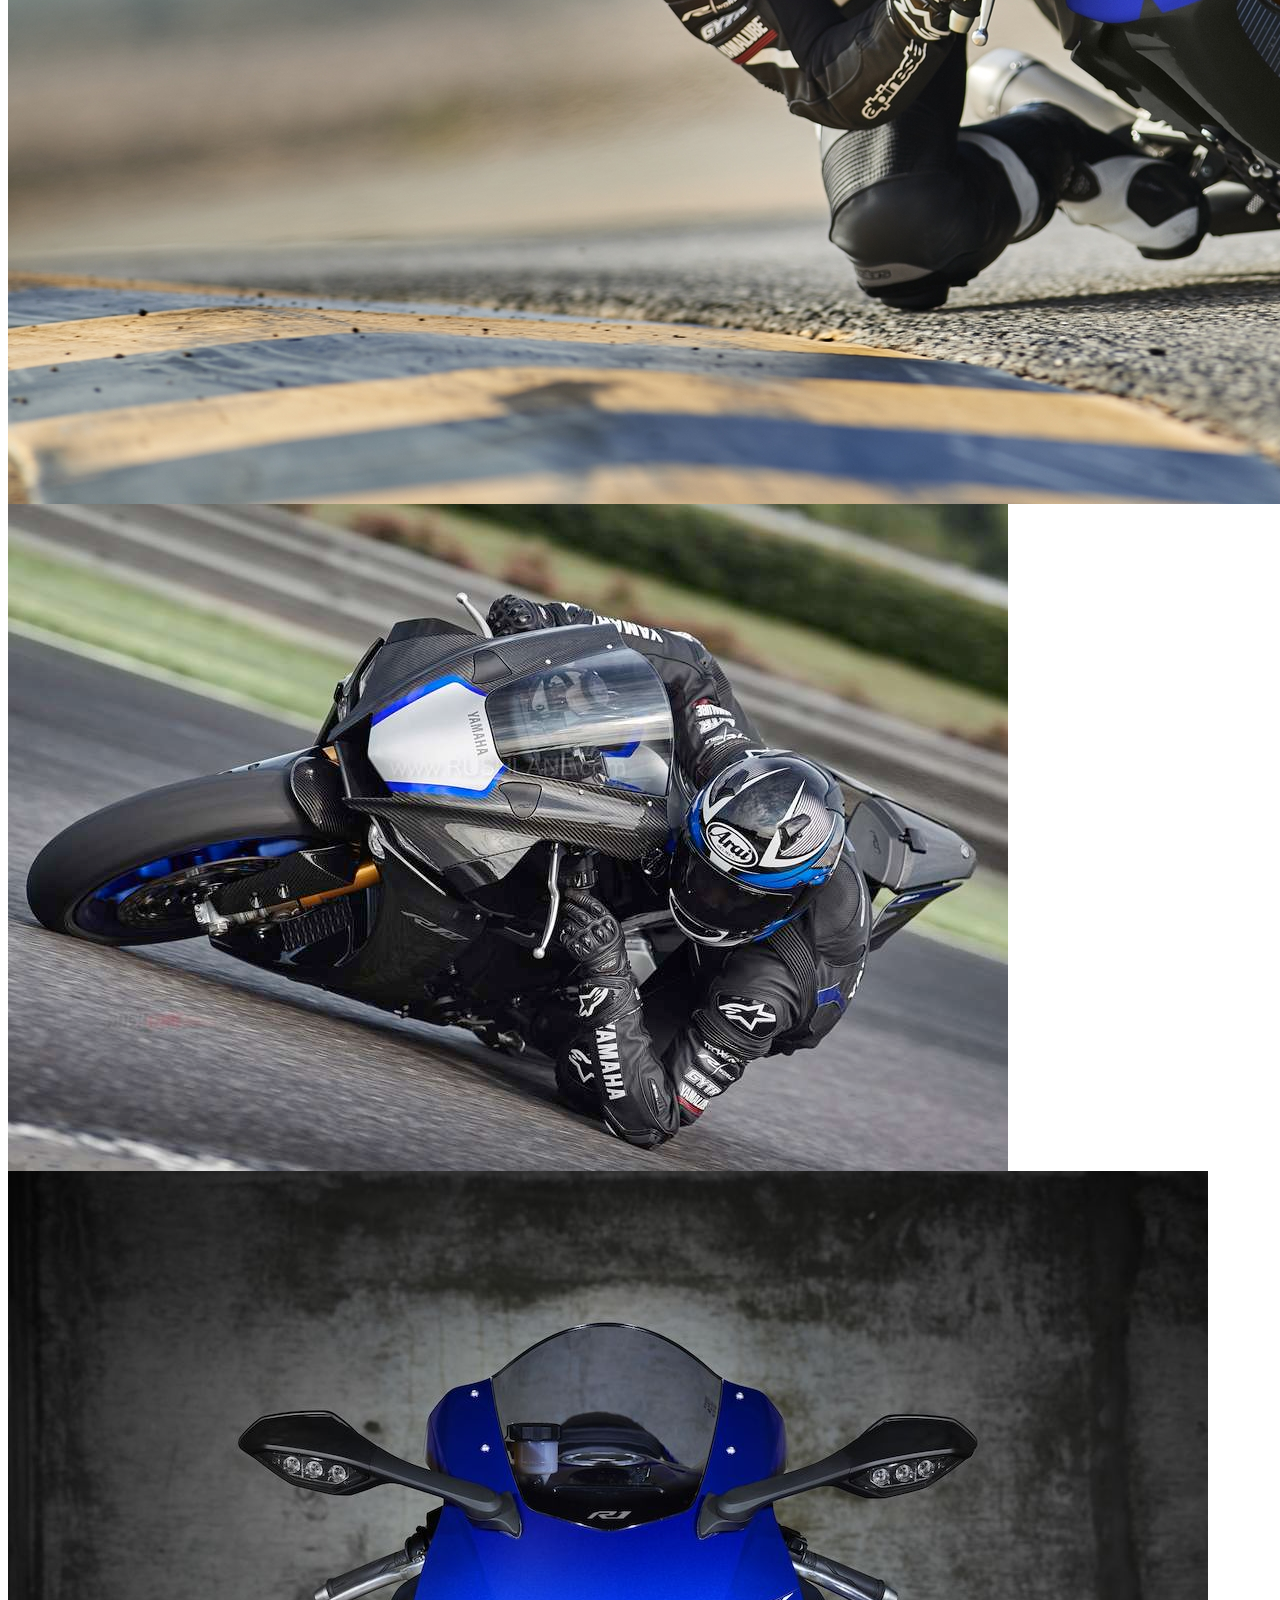
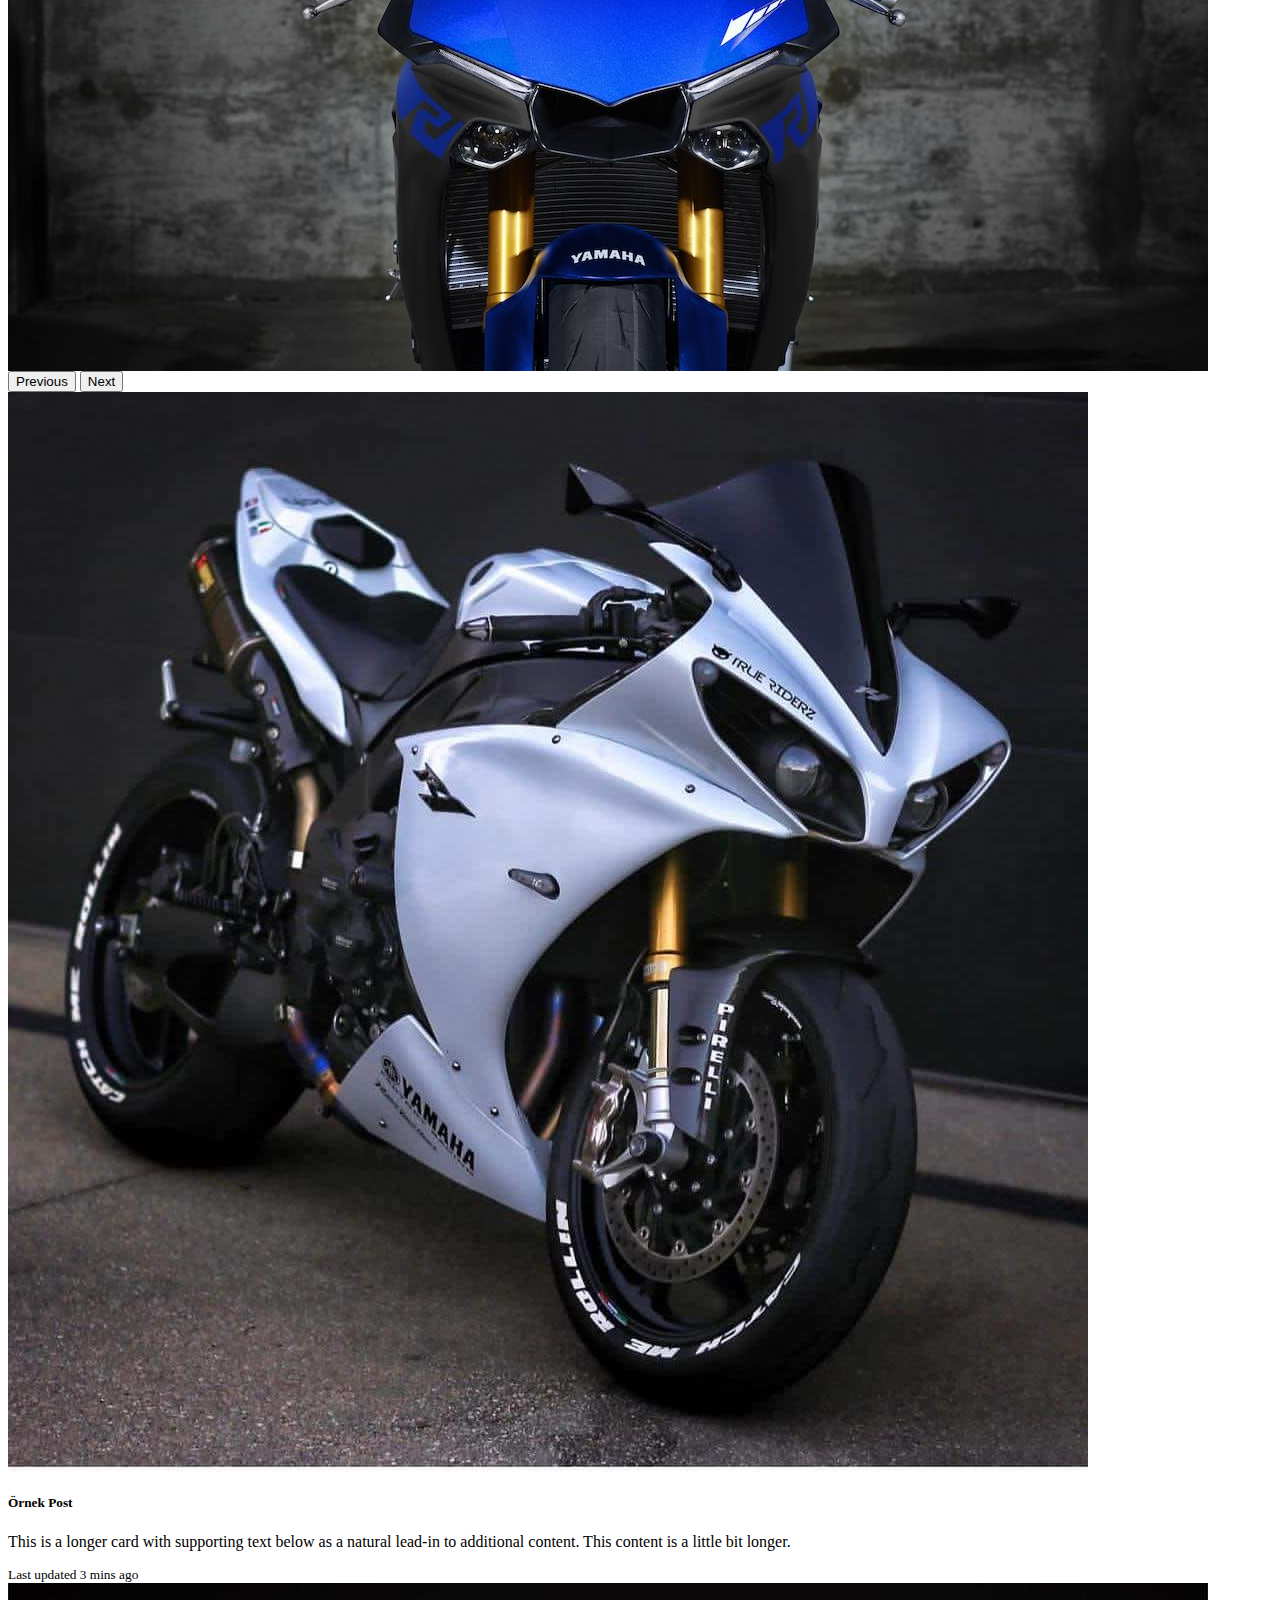
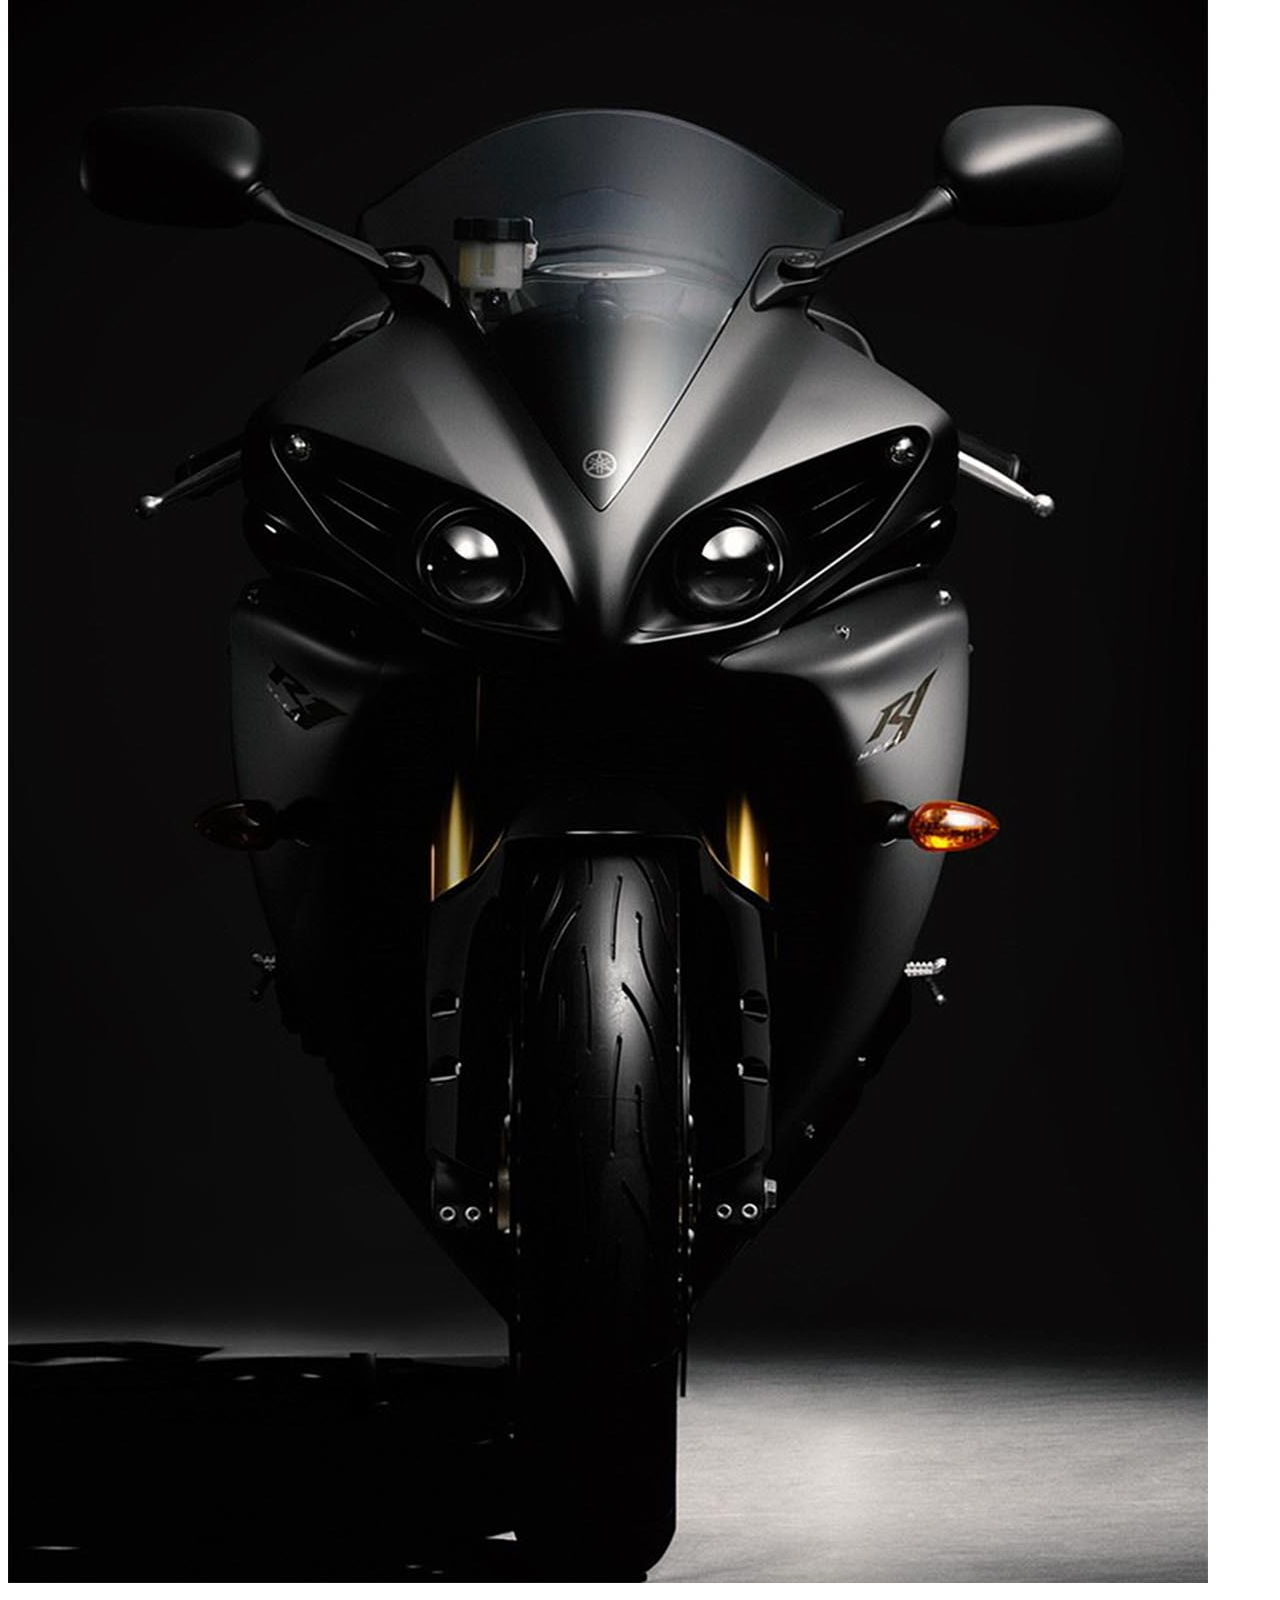
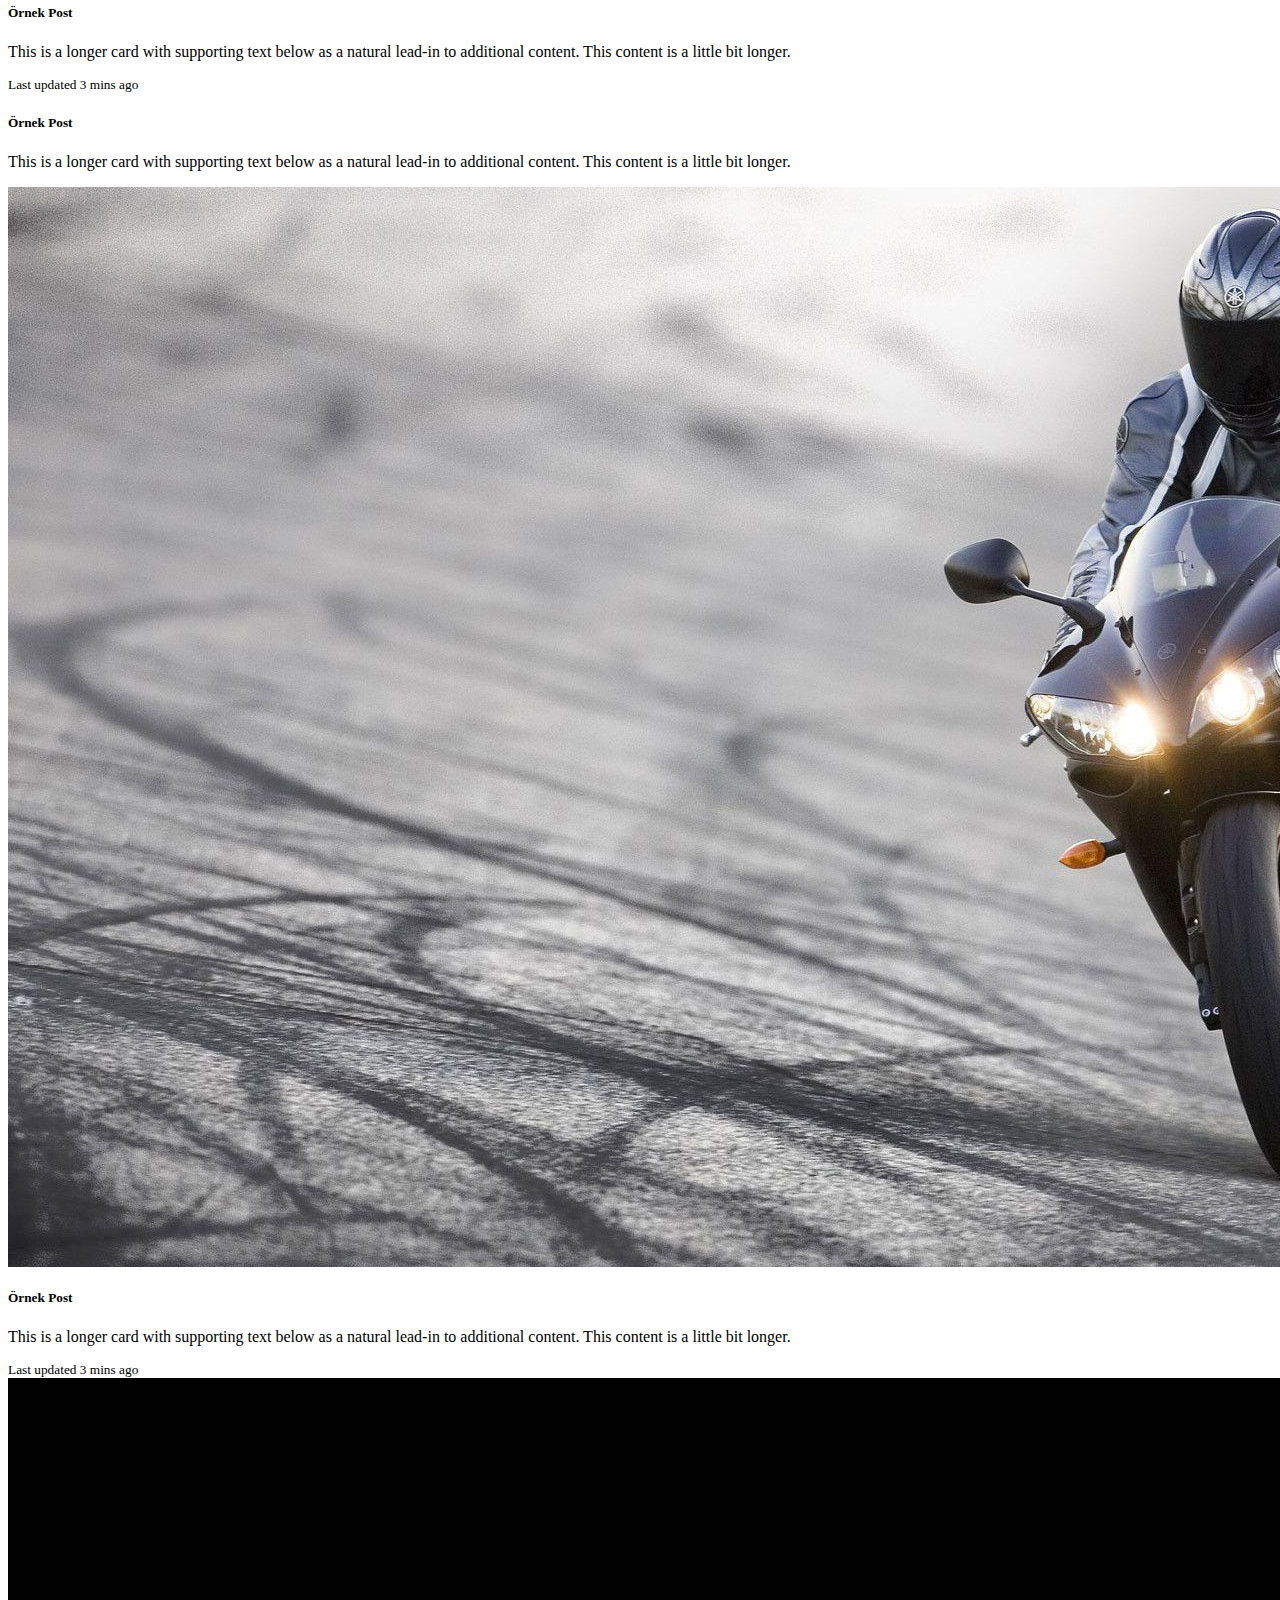
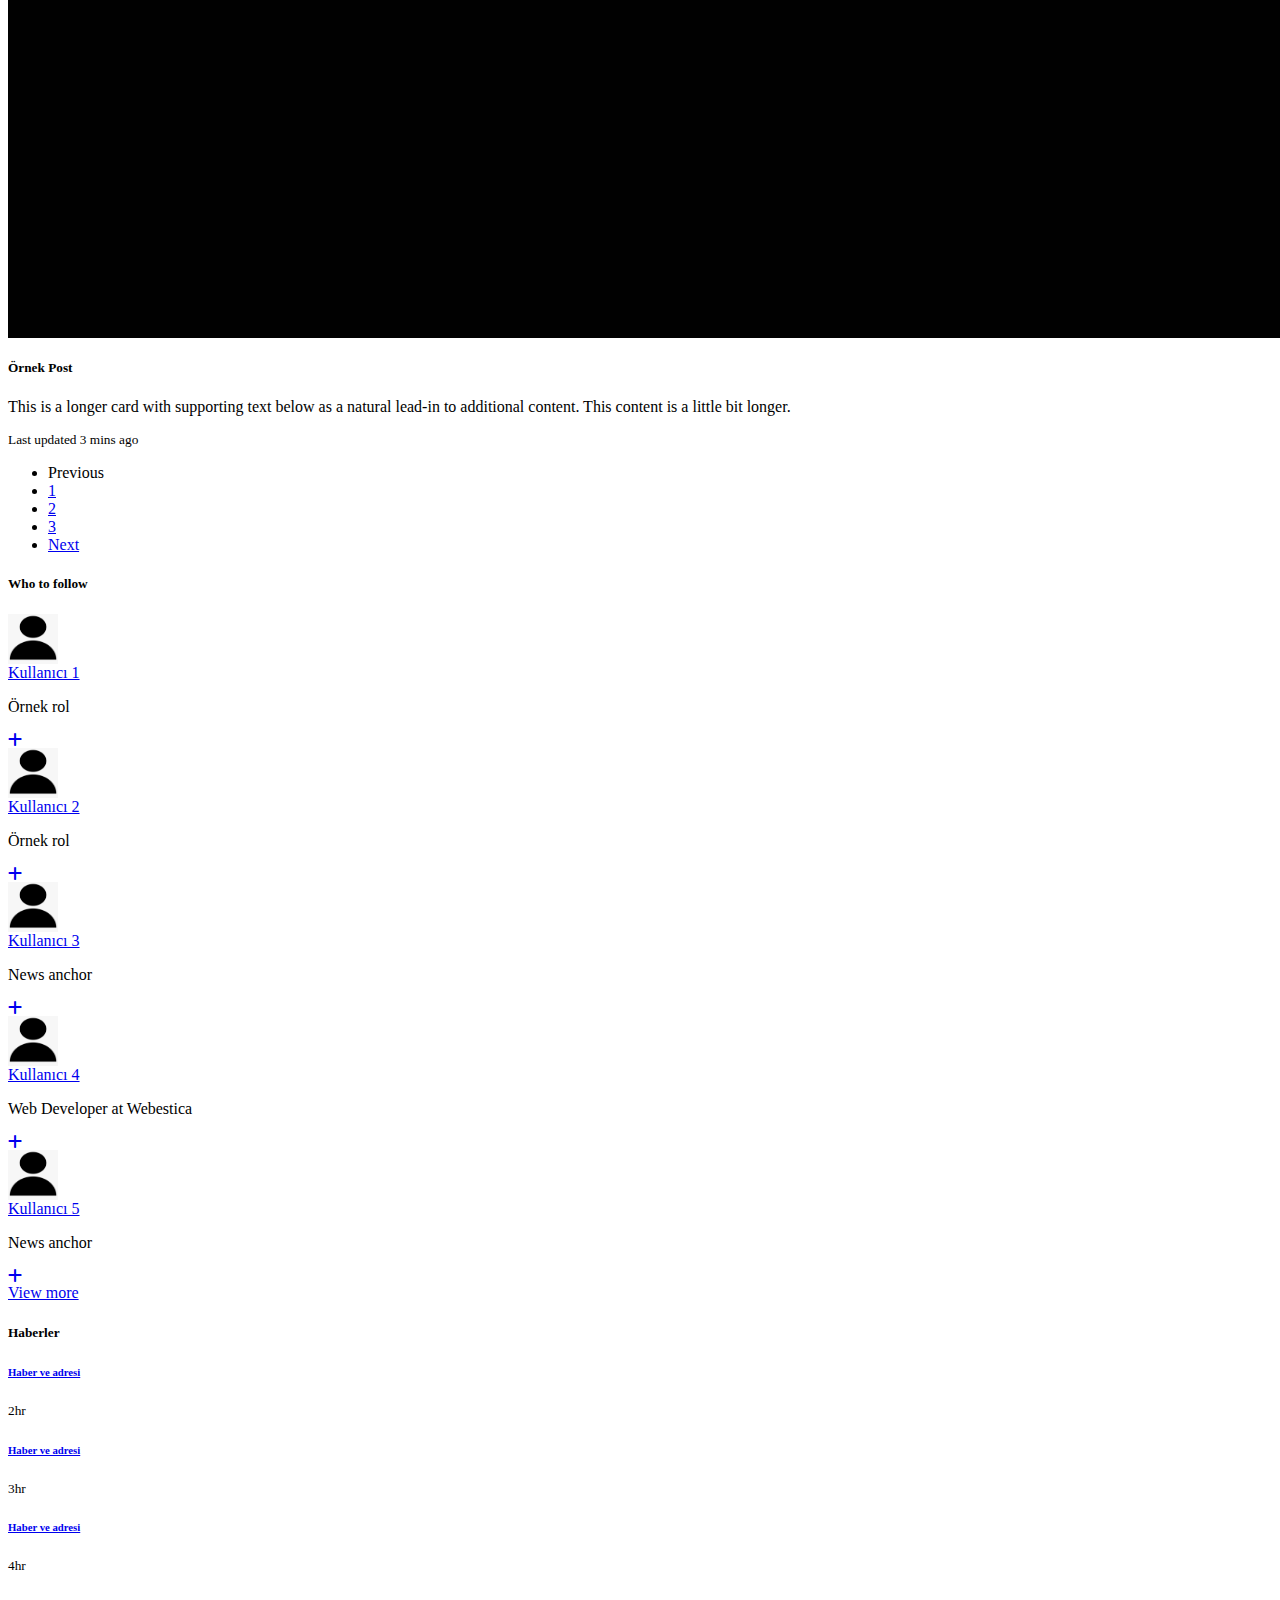
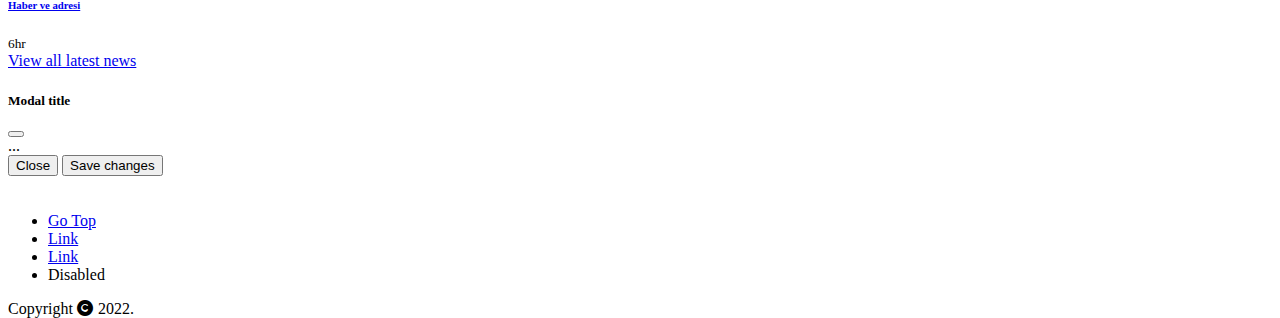
==== commit ed69af13: "fourth" ====
--- a/Bootstrap2/index.html
+++ b/Bootstrap2/index.html
@@ -12,7 +12,6 @@
       crossorigin="anonymous"
     />
     <link rel="stylesheet" href="css/style.css" />
-<link rel="icon" type="image/png" sizes="32x32" href="https://themes.getbootstrap.com/wp-content/themes/bootstrap-marketplace/assets/images/fav/favicon-32x32.png">
     <script
       src="https://cdn.jsdelivr.net/npm/bootstrap@5.2.0/dist/js/bootstrap.bundle.min.js"
       integrity="sha384-A3rJD856KowSb7dwlZdYEkO39Gagi7vIsF0jrRAoQmDKKtQBHUuLZ9AsSv4jD4Xa"
@@ -90,19 +89,16 @@
             </div>
             <ul class="list-group list-group-flush">
               <li class="list-group-item">
-                <i class="fa-solid fa-envelope"></i>Email
+                <i class="fa-brands fa-linkedin"></i> <a href="https://www.linkedin.com/in/ezgikarali/">LinkedIn</a> 
               </li>
               <li class="list-group-item">
-                <i class="fa-brands fa-linkedin"></i>LinkedIn
+                <i class="fa-brands fa-github"></i> <a href="https://github.com/ezgikarali4">Github</a> 
               </li>
               <li class="list-group-item">
-                <i class="fa-brands fa-github"></i>Github
+                <i class="fa-solid fa-user"></i> <a href="https://app.patika.dev/ezgikarali4">Patika.dev</a>
               </li>
               <li class="list-group-item">
-                <i class="fa-solid fa-user"></i>Patika.dev
-              </li>
-              <li class="list-group-item">
-                <i class="fa-brands fa-hackerrank"></i>HackerRank
+                <i class="fa-brands fa-hackerrank"></i> <a href="https://www.hackerrank.com/ezgi_karali505">HackerRank</a> 
               </li>
             </ul>
             <div class="card-body">
@@ -274,154 +270,219 @@
         </div>
         <!--3. sütun-->
         <div class="col-md-3">
-        <div class="row g-4">
-          <!-- Card follow START -->
-          <div class="col-sm-6 col-lg-12">
-            <div class="card">
-              <!-- Card header START -->
-              <div class="card-header pb-0 border-0">
-                <h5 class="card-title mb-0">Who to follow</h5>
-              </div>
-              <!-- Card header END -->
-              <!-- Card body START -->
-              <div class="card-body">
-                <!-- Connection item START -->
-                <div class="hstack gap-2 mb-3">
-                  <!-- Avatar -->
-                  <div class="avatar">
-                    <a href="#!"><img class="avatar-img rounded-circle" src="images/anonym.png" alt=""></a>
-                  </div>
-                  <!-- Title -->
-                  <div class="overflow-hidden">
-                    <a class="h6 mb-0" href="#!">Judy Nguyen </a>
-                    <p class="mb-0 small text-truncate">News anchor</p>
-                  </div>
-                  <!-- Button -->
-                  <a class="btn btn-primary-soft rounded-circle icon-md ms-auto" href="#"><i class="fa-solid fa-plus"> </i></a>
-                </div>
-                <!-- Connection item END -->
-                <!-- Connection item START -->
+          <div class="row g-4">
+            <!-- Card follow START -->
+            <div class="col-sm-6 col-lg-12">
+              <div class="card">
+                <!-- Card header START -->
+                <div class="card-header pb-0 border-0">
+                  <h5 class="card-title mb-0">Who to follow</h5>
+                </div>
+                <!-- Card header END -->
+                <!-- Card body START -->
+                <div class="card-body">
+                  <!-- Connection item START -->
+                  <div class="hstack gap-2 mb-3">
+                    <!-- Avatar -->
+                    <div class="avatar">
+                      <a href="#!"
+                        ><img
+                          class="avatar-img rounded-circle"
+                          src="images/anonym.png"
+                          alt=""
+                      /></a>
+                    </div>
+                    <!-- Title -->
+                    <div class="overflow-hidden">
+                      <a class="h6 mb-0" href="#!">Kullanıcı 1</a>
+                      <p class="mb-0 small text-truncate">Örnek rol</p>
+                    </div>
+                    <!-- Button -->
+                    <a
+                      class="btn btn-primary rounded-circle icon-md ms-auto"
+                      href="#"
+                      ><i class="fa-solid fa-plus"> </i
+                    ></a>
+                  </div>
+                  <!-- Connection item END -->
+                  <!-- Connection item START -->
                   <div class="hstack gap-2 mb-3">
                     <!-- Avatar -->
                     <div class="avatar avatar-story">
-                      <a href="#!"> <img class="avatar-img rounded-circle" src="images/anonym.png" alt=""> </a>
+                      <a href="#!">
+                        <img
+                          class="avatar-img rounded-circle"
+                          src="images/anonym.png"
+                          alt=""
+                        />
+                      </a>
                     </div>
                     <!-- Title -->
                     <div class="overflow-hidden">
-                      <a class="h6 mb-0" href="#!">Amanda Reed </a>
-                      <p class="mb-0 small text-truncate">Web Developer</p>
+                      <a class="h6 mb-0" href="#!">Kullanıcı 2 </a>
+                      <p class="mb-0 small text-truncate">Örnek rol</p>
                     </div>
                     <!-- Button -->
-                    <a class="btn btn-primary-soft rounded-circle icon-md ms-auto" href="#"><i class="fa-solid fa-plus"> </i></a>
-                </div>
-                <!-- Connection item END -->
-
-                <!-- Connection item START -->
-                <div class="hstack gap-2 mb-3">
-                  <!-- Avatar -->
-                  <div class="avatar">
-                    <a href="#"> <img class="avatar-img rounded-circle" src="images/anonym.png" alt=""> </a>
-                  </div>
-                  <!-- Title -->
-                  <div class="overflow-hidden">
-                    <a class="h6 mb-0" href="#!">Billy Vasquez </a>
-                    <p class="mb-0 small text-truncate">News anchor</p>
-                  </div>
-                  <!-- Button -->
-                  <a class="btn btn-primary rounded-circle icon-md ms-auto" href="#"><i class="bi bi-person-check-fill"> </i></a>
-                </div>
-                <!-- Connection item END -->
-                
-                <!-- Connection item START -->
-                <div class="hstack gap-2 mb-3">
-                  <!-- Avatar -->
-                  <div class="avatar">
-                    <a href="#"> <img class="avatar-img rounded-circle" src="images/anonym.png" alt=""> </a>
-                  </div>
-                  <!-- Title -->
-                  <div class="overflow-hidden">
-                    <a class="h6 mb-0" href="#!">Lori Ferguson </a>
-                    <p class="mb-0 small text-truncate">Web Developer at Webestica</p>
-                  </div>
-                  <!-- Button -->
-                  <a class="btn btn-primary-soft rounded-circle icon-md ms-auto" href="#"><i class="fa-solid fa-plus"> </i></a>
-                </div>
-                <!-- Connection item END -->
-
-                <!-- Connection item START -->
-                <div class="hstack gap-2 mb-3">
-                  <!-- Avatar -->
-                  <div class="avatar">
-                    <a href="#"> <img class="avatar-img rounded-circle" src="images/anonym.png" alt=""> </a>
-                  </div>
-                  <!-- Title -->
-                  <div class="overflow-hidden">
-                    <a class="h6 mb-0" href="#!">Carolyn Ortiz </a>
-                    <p class="mb-0 small text-truncate">News anchor</p>
-                  </div>
-                  <!-- Button -->
-                  <a class="btn btn-primary-soft rounded-circle icon-md ms-auto" href="#"><i class="fa-solid fa-plus"> </i></a>
-                </div>
-                <!-- Connection item END -->
-
-                <!-- View more button -->
-                <div class="d-grid mt-3">
-                  <a class="btn btn-sm btn-primary-soft" href="#!">View more</a>
-                </div>
-              </div>
-              <!-- Card body END -->
-            </div>
-          </div>
-          <!-- Card follow START -->
-
-          <!-- Card News START -->
-          <div class="col-sm-6 col-lg-12">
-            <div class="card">
-              <!-- Card header START -->
-              <div class="card-header pb-0 border-0">
-                <h5 class="card-title mb-0">Today’s news</h5>
-              </div>
-              <!-- Card header END -->
-              <!-- Card body START -->
-              <div class="card-body">
-                <!-- News item -->
-                <div class="mb-3">
-                  <h6 class="mb-0"><a href="blog-details.html">Ten questions you should answer truthfully</a></h6>
-                  <small>2hr</small>
-                </div>
-                <!-- News item -->
-                <div class="mb-3">
-                  <h6 class="mb-0"><a href="blog-details.html">Five unbelievable facts about money</a></h6>
-                  <small>3hr</small>
-                </div>
-                <!-- News item -->
-                <div class="mb-3">
-                  <h6 class="mb-0"><a href="blog-details.html">Best Pinterest Boards for learning about business</a></h6>
-                  <small>4hr</small>
-                </div>
-                <!-- News item -->
-                <div class="mb-3">
-                  <h6 class="mb-0"><a href="blog-details.html">Skills that you can learn from business</a></h6>
-                  <small>6hr</small>
-                </div>
-                <!-- Load more comments -->
-                <a href="#!" role="button" class="btn btn-link btn-link-loader btn-sm text-secondary d-flex align-items-center" data-bs-toggle="button" aria-pressed="true">
-                  <div class="spinner-dots me-2">
-                    <span class="spinner-dot"></span>
-                    <span class="spinner-dot"></span>
-                    <span class="spinner-dot"></span>
-                  </div>
-                  View all latest news
-                </a>
-              </div>
-              <!-- Card body END -->
-            </div>
-          </div>
-          <!-- Card News END -->
-        </div>
-      </div>
-        
-        
+                    <a
+                      class="btn btn-primary rounded-circle icon-md ms-auto"
+                      href="#"
+                      ><i class="fa-solid fa-plus"> </i
+                    ></a>
+                  </div>
+                  <!-- Connection item END -->
+
+                  <!-- Connection item START -->
+                  <div class="hstack gap-2 mb-3">
+                    <!-- Avatar -->
+                    <div class="avatar">
+                      <a href="#">
+                        <img
+                          class="avatar-img rounded-circle"
+                          src="images/anonym.png"
+                          alt=""
+                        />
+                      </a>
+                    </div>
+                    <!-- Title -->
+                    <div class="overflow-hidden">
+                      <a class="h6 mb-0" href="#!">Kullanıcı 3 </a>
+                      <p class="mb-0 small text-truncate">News anchor</p>
+                    </div>
+                    <!-- Button -->
+                    <a
+                      class="btn btn-primary rounded-circle icon-md ms-auto"
+                      href="#"
+                      ><i class="fa-solid fa-plus"> </i
+                    ></a>
+                  </div>
+                  <!-- Connection item END -->
+
+                  <!-- Connection item START -->
+                  <div class="hstack gap-2 mb-3">
+                    <!-- Avatar -->
+                    <div class="avatar">
+                      <a href="#">
+                        <img
+                          class="avatar-img rounded-circle"
+                          src="images/anonym.png"
+                          alt=""
+                        />
+                      </a>
+                    </div>
+                    <!-- Title -->
+                    <div class="overflow-hidden">
+                      <a class="h6 mb-0" href="#!">Kullanıcı 4 </a>
+                      <p class="mb-0 small text-truncate">
+                        Web Developer at Webestica
+                      </p>
+                    </div>
+                    <!-- Button -->
+                    <a
+                      class="btn btn-primary rounded-circle icon-md ms-auto"
+                      href="#"
+                      ><i class="fa-solid fa-plus"> </i
+                    ></a>
+                  </div>
+                  <!-- Connection item END -->
+
+                  <!-- Connection item START -->
+                  <div class="hstack gap-2 mb-3">
+                    <!-- Avatar -->
+                    <div class="avatar">
+                      <a href="#">
+                        <img
+                          class="avatar-img rounded-circle"
+                          src="images/anonym.png"
+                          alt=""
+                        />
+                      </a>
+                    </div>
+                    <!-- Title -->
+                    <div class="overflow-hidden">
+                      <a class="h6 mb-0" href="#!">Kullanıcı 5 </a>
+                      <p class="mb-0 small text-truncate">News anchor</p>
+                    </div>
+                    <!-- Button -->
+                    <a
+                      class="btn btn-primary rounded-circle icon-md ms-auto"
+                      href="#"
+                      ><i class="fa-solid fa-plus"> </i
+                    ></a>
+                  </div>
+                  <!-- Connection item END -->
+
+                  <!-- View more button -->
+                  <div class="d-grid mt-3">
+                    <a class="btn btn-sm btn-primary-soft" href="#!"
+                      >View more</a
+                    >
+                  </div>
+                </div>
+                <!-- Card body END -->
+              </div>
+            </div>
+            <!-- Card follow START -->
+
+            <!-- Card News START -->
+            <div class="col-sm-6 col-lg-12">
+              <div class="card">
+                <!-- Card header START -->
+                <div class="card-header pb-0 border-0">
+                  <h5 class="card-title mb-0">Haberler</h5>
+                </div>
+                <!-- Card header END -->
+                <!-- Card body START -->
+                <div class="card-body">
+                  <!-- News item -->
+                  <div class="mb-3">
+                    <h6 class="mb-0">
+                      <a href="blog-details.html">Haber ve adresi</a>
+                    </h6>
+                    <small>2hr</small>
+                  </div>
+                  <!-- News item -->
+                  <div class="mb-3">
+                    <h6 class="mb-0">
+                      <a href="blog-details.html">Haber ve adresi</a>
+                    </h6>
+                    <small>3hr</small>
+                  </div>
+                  <!-- News item -->
+                  <div class="mb-3">
+                    <h6 class="mb-0">
+                      <a href="blog-details.html">Haber ve adresi</a>
+                    </h6>
+                    <small>4hr</small>
+                  </div>
+                  <!-- News item -->
+                  <div class="mb-3">
+                    <h6 class="mb-0">
+                      <a href="blog-details.html">Haber ve adresi</a>
+                    </h6>
+                    <small>6hr</small>
+                  </div>
+                  <!-- Load more comments -->
+                  <a
+                    href="#!"
+                    role="button"
+                    class="btn btn-link btn-link-loader btn-sm text-secondary d-flex align-items-center"
+                    data-bs-toggle="button"
+                    aria-pressed="true"
+                  >
+                    <div class="spinner-dots me-2">
+                      <span class="spinner-dot"></span>
+                      <span class="spinner-dot"></span>
+                      <span class="spinner-dot"></span>
+                    </div>
+                    View all latest news
+                  </a>
+                </div>
+                <!-- Card body END -->
+              </div>
+            </div>
+            <!-- Card News END -->
+          </div>
+        </div>
       </div>
 
       <!-- ekranda sonradan açıldığı için modal örneğini nereye koyduğumuzun bir önemi yok-->
